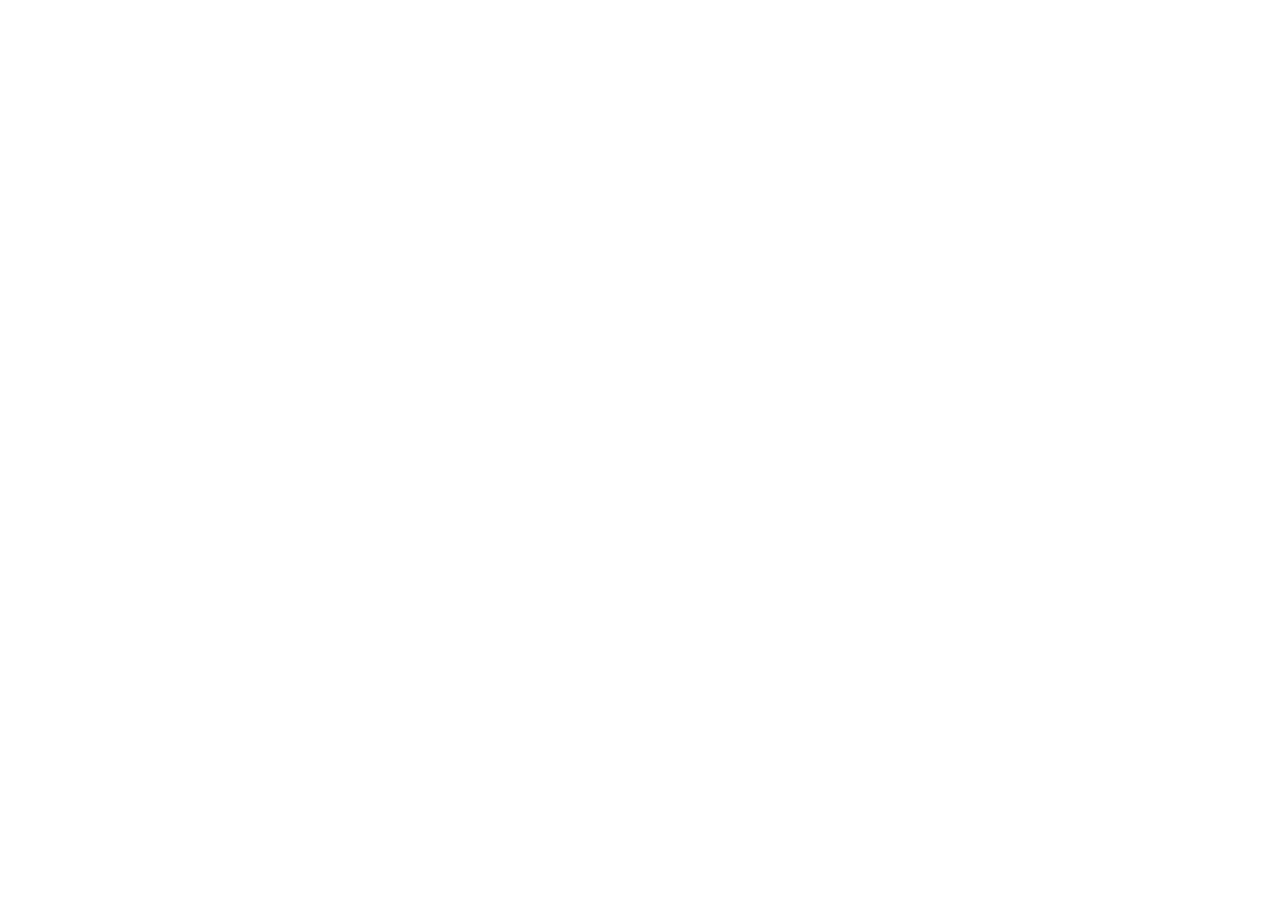
==== index.html @ 64912f84 "Revamp portfolio UI and content" ====
<!doctype html>
<html lang="en">
  <head>
    <meta charset="UTF-8" />
    <meta name="viewport" content="width=device-width, initial-scale=1.0" />

    <!-- Primary SEO -->
    <title>AI Engineer | Forward Deployed Engineer — Kiran Avinash Sode</title>
    <meta
      name="description"
      content="Kiran Avinash Sode is an AI Engineer and Forward Deployed Engineer building agentic AI — agents, MCP servers, RAG and AWS serverless platforms — from prototype to enterprise production."
    />
    <meta
      name="keywords"
      content="AI Engineer, Forward Deployed Engineer, AI Forward Deployed Engineer, Kiran Avinash Sode, Agentic AI, MCP, RAG, LLMOps, AWS Bedrock, Bedrock AgentCore, Kubernetes, Terraform, React, FastAPI"
    />
    <meta name="author" content="Kiran Avinash Sode" />
    <meta name="robots" content="index, follow, max-image-preview:large, max-snippet:-1, max-video-preview:-1" />
    <meta name="googlebot" content="index, follow" />
    <link rel="canonical" href="https://sodekiranavinash.github.io/" />

    <!-- Icons & theme -->
    <link rel="icon" type="image/svg+xml" href="%BASE_URL%favicon.svg" />
    <link rel="icon" type="image/png" sizes="64x64" href="%BASE_URL%favicon.png" />
    <link rel="apple-touch-icon" href="%BASE_URL%apple-touch-icon.png" />
    <meta name="theme-color" content="#0a0a0a" media="(prefers-color-scheme: dark)" />
    <meta name="theme-color" content="#ffffff" media="(prefers-color-scheme: light)" />
    <meta name="color-scheme" content="light dark" />

    <!-- Open Graph -->
    <meta property="og:type" content="website" />
    <meta property="og:locale" content="en_US" />
    <meta property="og:site_name" content="Kiran Avinash Sode" />
    <meta property="og:url" content="https://sodekiranavinash.github.io/" />
    <meta property="og:title" content="AI Engineer | Forward Deployed Engineer — Kiran Avinash Sode" />
    <meta
      property="og:description"
      content="AI Engineer and Forward Deployed Engineer shipping agentic AI — agents, MCP servers, RAG and AWS serverless platforms — from prototype to production."
    />
    <meta property="og:image" content="https://sodekiranavinash.github.io/photo_black.png" />
    <meta property="og:image:alt" content="Portrait of Kiran Avinash Sode, AI Engineer and Forward Deployed Engineer" />

    <!-- Twitter -->
    <meta name="twitter:card" content="summary_large_image" />
    <meta name="twitter:title" content="AI Engineer | Forward Deployed Engineer — Kiran Avinash Sode" />
    <meta
      name="twitter:description"
      content="AI Engineer and Forward Deployed Engineer shipping agentic AI — agents, MCP servers, RAG and AWS serverless platforms — from prototype to production."
    />
    <meta name="twitter:image" content="https://sodekiranavinash.github.io/photo_black.png" />

    <!-- Structured data for Google rich results -->
    <script type="application/ld+json">
      {
        "@context": "https://schema.org",
        "@graph": [
          {
            "@type": "WebSite",
            "@id": "https://sodekiranavinash.github.io/#website",
            "url": "https://sodekiranavinash.github.io/",
            "name": "Kiran Avinash Sode — AI Engineer | Forward Deployed Engineer",
            "description": "Portfolio of Kiran Avinash Sode, AI Engineer and Forward Deployed Engineer.",
            "inLanguage": "en",
            "publisher": { "@id": "https://sodekiranavinash.github.io/#person" }
          },
          {
            "@type": "Person",
            "@id": "https://sodekiranavinash.github.io/#person",
            "name": "Kiran Avinash Sode",
            "url": "https://sodekiranavinash.github.io/",
            "image": "https://sodekiranavinash.github.io/photo_black.png",
            "jobTitle": "AI Engineer | Forward Deployed Engineer",
            "description": "AI Engineer and Forward Deployed Engineer specializing in agentic AI — agents, MCP servers, RAG and AWS serverless platforms — taken from prototype to reliable production systems.",
            "email": "mailto:kiranavinash.sode@gmail.com",
            "sameAs": [
              "https://github.com/sodekiranavinash",
              "https://www.linkedin.com/in/sode-kiran-avinash",
              "https://www.get1agent.com/"
            ],
            "knowsAbout": [
              "Agentic AI",
              "Model Context Protocol (MCP)",
              "RAG",
              "LLMOps",
              "Forward Deployed Engineering",
              "AWS Serverless",
              "Kubernetes",
              "Terraform",
              "React",
              "FastAPI"
            ]
          },
          {
            "@type": "ProfilePage",
            "@id": "https://sodekiranavinash.github.io/#profilepage",
            "url": "https://sodekiranavinash.github.io/",
            "name": "AI Engineer | Forward Deployed Engineer — Kiran Avinash Sode",
            "isPartOf": { "@id": "https://sodekiranavinash.github.io/#website" },
            "about": { "@id": "https://sodekiranavinash.github.io/#person" },
            "mainEntity": { "@id": "https://sodekiranavinash.github.io/#person" }
          }
        ]
      }
    </script>

    <!-- Fonts -->
    <link rel="preconnect" href="https://fonts.googleapis.com" />
    <link rel="preconnect" href="https://fonts.gstatic.com" crossorigin />
    <link
      href="https://fonts.googleapis.com/css2?family=Inter:wght@300;400;500;600;700&family=JetBrains+Mono:wght@400;500&family=Outfit:wght@400;500;600;700&display=swap"
      rel="stylesheet"
    />

    <script>
      (function () {
        var locales = { en: 1, fr: 1, de: 1, nl: 1, da: 1, sv: 1, es: 1, it: 1, pt: 1, ro: 1 };
        var root = document.documentElement;
        try {
          var savedTheme = localStorage.getItem('theme');
          var theme =
            savedTheme === 'light' || savedTheme === 'dark'
              ? savedTheme
              : window.matchMedia && window.matchMedia('(prefers-color-scheme: dark)').matches
                ? 'dark'
                : 'light';
          root.classList.add(theme === 'dark' ? 'theme-dark' : 'theme-light');
          root.setAttribute('data-theme', theme);
          root.style.colorScheme = theme;

          var savedLocale = localStorage.getItem('locale');
          var locale = savedLocale && locales[savedLocale] ? savedLocale : null;
          if (!locale) {
            var langs =
              navigator.languages && navigator.languages.length
                ? navigator.languages
                : [navigator.language];
            for (var i = 0; i < langs.length; i++) {
              var code = String(langs[i] || '')
                .toLowerCase()
                .slice(0, 2);
              if (locales[code]) {
                locale = code;
                break;
              }
            }
          }
          root.lang = locale || 'en';
        } catch (e) {
          root.classList.add('theme-light');
          root.style.colorScheme = 'light';
          root.lang = 'en';
        }
      })();
    </script>
  </head>
  <body>
    <div id="root"></div>

    <!-- Crawlable fallback for bots that do not execute JavaScript -->
    <noscript>
      <main style="max-width: 42rem; margin: 2rem auto; padding: 0 1rem; font-family: system-ui, sans-serif; line-height: 1.6">
        <h1>Kiran Avinash Sode — AI Engineer | Forward Deployed Engineer</h1>
        <p>
          I am an AI Engineer and Forward Deployed Engineer. I partner with teams to take AI
          solutions from prototype to production — building agentic AI, MCP servers, RAG pipelines
          and the Kubernetes and AWS serverless platforms that keep them running.
        </p>
        <p>
          Explore my experience, projects, and recommendations on this portfolio. Enable JavaScript
          for the full interactive site, or contact me at
          <a href="mailto:kiranavinash.sode@gmail.com">kiranavinash.sode@gmail.com</a>.
        </p>
        <ul>
          <li><a href="https://github.com/sodekiranavinash">GitHub</a></li>
          <li><a href="https://www.linkedin.com/in/sode-kiran-avinash">LinkedIn</a></li>
          <li><a href="https://www.get1agent.com/">get1agent — try a live agent</a></li>
          <li><a href="https://sodekiranavinash.github.io/privacy">Privacy Policy</a></li>
        </ul>
      </main>
    </noscript>

    <script type="module" src="/src/main.tsx"></script>
  </body>
</html>
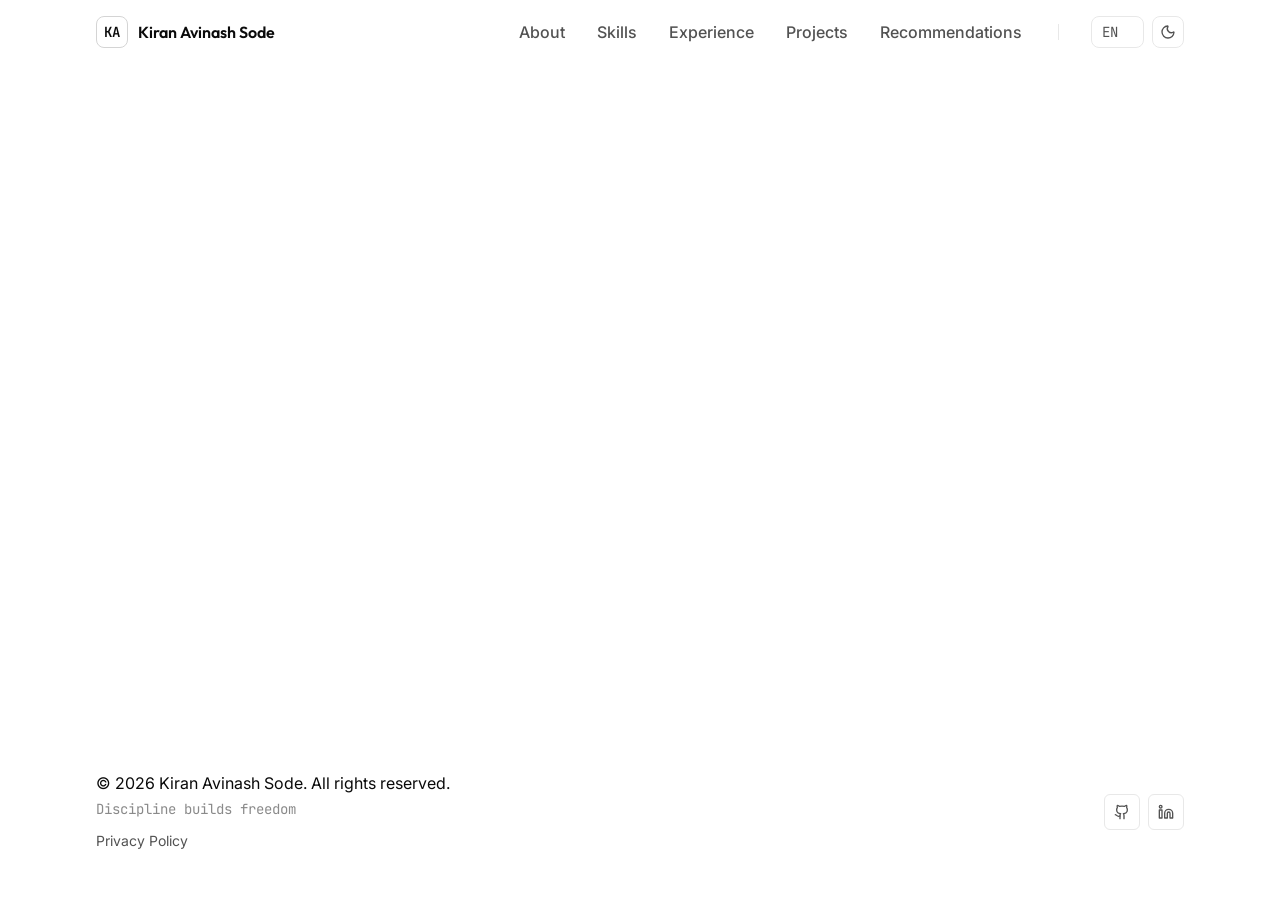
==== commit bc1914fc: "Updates" ====
--- a/index.html
+++ b/index.html
@@ -20,9 +20,9 @@
     <link rel="canonical" href="https://sodekiranavinash.github.io/" />
 
     <!-- Icons & theme -->
-    <link rel="icon" type="image/svg+xml" href="%BASE_URL%favicon.svg" />
-    <link rel="icon" type="image/png" sizes="64x64" href="%BASE_URL%favicon.png" />
-    <link rel="apple-touch-icon" href="%BASE_URL%apple-touch-icon.png" />
+    <link rel="icon" type="image/svg+xml" href="/favicon.svg" />
+    <link rel="icon" type="image/png" sizes="64x64" href="/favicon.png" />
+    <link rel="apple-touch-icon" href="/apple-touch-icon.png" />
     <meta name="theme-color" content="#0a0a0a" media="(prefers-color-scheme: dark)" />
     <meta name="theme-color" content="#ffffff" media="(prefers-color-scheme: light)" />
     <meta name="color-scheme" content="light dark" />
@@ -152,6 +152,8 @@
         }
       })();
     </script>
+    <script type="module" crossorigin src="/assets/index-DBZv00wp.js"></script>
+    <link rel="stylesheet" crossorigin href="/assets/index-BnGQzhjp.css">
   </head>
   <body>
     <div id="root"></div>
@@ -179,6 +181,5 @@
       </main>
     </noscript>
 
-    <script type="module" src="/src/main.tsx"></script>
   </body>
 </html>
--- a/assets/index-BnGQzhjp.css
+++ b/assets/index-BnGQzhjp.css
@@ -0,0 +1 @@
+/*! tailwindcss v4.3.1 | MIT License | https://tailwindcss.com */@layer properties{@supports (((-webkit-hyphens:none)) and (not (margin-trim:inline))) or ((-moz-orient:inline) and (not (color:rgb(from red r g b)))){*,:before,:after,::backdrop{--tw-rotate-x:initial;--tw-rotate-y:initial;--tw-rotate-z:initial;--tw-skew-x:initial;--tw-skew-y:initial;--tw-space-y-reverse:0;--tw-divide-y-reverse:0;--tw-border-style:solid;--tw-gradient-position:initial;--tw-gradient-from:#0000;--tw-gradient-via:#0000;--tw-gradient-to:#0000;--tw-gradient-stops:initial;--tw-gradient-via-stops:initial;--tw-gradient-from-position:0%;--tw-gradient-via-position:50%;--tw-gradient-to-position:100%;--tw-leading:initial;--tw-font-weight:initial;--tw-tracking:initial;--tw-shadow:0 0 #0000;--tw-shadow-color:initial;--tw-shadow-alpha:100%;--tw-inset-shadow:0 0 #0000;--tw-inset-shadow-color:initial;--tw-inset-shadow-alpha:100%;--tw-ring-color:initial;--tw-ring-shadow:0 0 #0000;--tw-inset-ring-color:initial;--tw-inset-ring-shadow:0 0 #0000;--tw-ring-inset:initial;--tw-ring-offset-width:0px;--tw-ring-offset-color:#fff;--tw-ring-offset-shadow:0 0 #0000;--tw-backdrop-blur:initial;--tw-backdrop-brightness:initial;--tw-backdrop-contrast:initial;--tw-backdrop-grayscale:initial;--tw-backdrop-hue-rotate:initial;--tw-backdrop-invert:initial;--tw-backdrop-opacity:initial;--tw-backdrop-saturate:initial;--tw-backdrop-sepia:initial;--tw-duration:initial;--tw-ease:initial;--tw-translate-x:0;--tw-translate-y:0;--tw-translate-z:0;--tw-scale-x:1;--tw-scale-y:1;--tw-scale-z:1;--tw-outline-style:solid;--tw-divide-x-reverse:0;--border-angle:0deg}}}@layer theme{:root,:host{--font-sans:"Inter", system-ui, -apple-system, sans-serif;--font-mono:"JetBrains Mono", ui-monospace, monospace;--color-cyan-100:oklch(95.6% .045 203.388);--color-cyan-300:oklch(86.5% .127 207.078);--color-cyan-500:oklch(71.5% .143 215.221);--color-cyan-600:oklch(60.9% .126 221.723);--color-cyan-700:oklch(52% .105 223.128);--color-cyan-950:oklch(30.2% .056 229.695);--color-indigo-100:oklch(93% .034 272.788);--color-indigo-300:oklch(78.5% .115 274.713);--color-indigo-400:oklch(67.3% .182 276.935);--color-indigo-600:oklch(51.1% .262 276.966);--color-indigo-700:oklch(45.7% .24 277.023);--color-indigo-950:oklch(25.7% .09 281.288);--color-violet-100:oklch(94.3% .029 294.588);--color-violet-300:oklch(81.1% .111 293.571);--color-violet-600:oklch(54.1% .281 293.009);--color-violet-700:oklch(49.1% .27 292.581);--color-violet-950:oklch(28.3% .141 291.089);--color-slate-50:oklch(98.4% .003 247.858);--color-slate-100:oklch(96.8% .007 247.896);--color-slate-200:oklch(92.9% .013 255.508);--color-slate-300:oklch(86.9% .022 252.894);--color-slate-400:oklch(70.4% .04 256.788);--color-slate-500:oklch(55.4% .046 257.417);--color-slate-600:oklch(44.6% .043 257.281);--color-slate-800:oklch(27.9% .041 260.031);--color-slate-900:oklch(20.8% .042 265.755);--color-slate-950:oklch(12.9% .042 264.695);--color-black:#000;--color-white:#fff;--spacing:.25rem;--container-xl:36rem;--container-2xl:42rem;--container-3xl:48rem;--container-6xl:72rem;--text-xs:.875rem;--text-xs--line-height:1.25rem;--text-sm:1rem;--text-sm--line-height:1.5rem;--text-base:1.125rem;--text-base--line-height:1.75rem;--text-lg:1.25rem;--text-lg--line-height:1.75rem;--text-xl:1.5rem;--text-xl--line-height:2rem;--text-2xl:1.875rem;--text-2xl--line-height:2.25rem;--text-3xl:2.25rem;--text-3xl--line-height:2.5rem;--text-4xl:3rem;--text-4xl--line-height:1;--text-5xl:3.75rem;--text-5xl--line-height:1;--font-weight-medium:500;--font-weight-semibold:600;--font-weight-bold:700;--font-weight-extrabold:800;--tracking-tight:-.025em;--tracking-wide:.025em;--leading-relaxed:1.625;--radius-md:.375rem;--radius-lg:.5rem;--radius-xl:.75rem;--radius-2xl:1rem;--radius-3xl:1.5rem;--ease-in-out:cubic-bezier(.4, 0, .2, 1);--blur-md:12px;--blur-xl:24px;--default-transition-duration:.15s;--default-transition-timing-function:cubic-bezier(.4, 0, .2, 1);--default-font-family:var(--font-sans);--default-mono-font-family:var(--font-mono);--font-display:"Outfit", system-ui, -apple-system, sans-serif}}@layer base{*,:after,:before,::backdrop{box-sizing:border-box;border:0 solid;margin:0;padding:0}::file-selector-button{box-sizing:border-box;border:0 solid;margin:0;padding:0}html,:host{-webkit-text-size-adjust:100%;-moz-tab-size:4;tab-size:4;line-height:1.5;font-family:var(--default-font-family,ui-sans-serif, system-ui, sans-serif, "Apple Color Emoji", "Segoe UI Emoji", "Segoe UI Symbol", "Noto Color Emoji");font-feature-settings:var(--default-font-feature-settings,normal);font-variation-settings:var(--default-font-variation-settings,normal);-webkit-tap-highlight-color:transparent}hr{height:0;color:inherit;border-top-width:1px}abbr:where([title]){-webkit-text-decoration:underline dotted;text-decoration:underline dotted}h1,h2,h3,h4,h5,h6{font-size:inherit;font-weight:inherit}a{color:inherit;-webkit-text-decoration:inherit;text-decoration:inherit}b,strong{font-weight:bolder}code,kbd,samp,pre{font-family:var(--default-mono-font-family,ui-monospace, SFMono-Regular, Menlo, Monaco, Consolas, "Liberation Mono", "Courier New", monospace);font-feature-settings:var(--default-mono-font-feature-settings,normal);font-variation-settings:var(--default-mono-font-variation-settings,normal);font-size:1em}small{font-size:80%}sub,sup{vertical-align:baseline;font-size:75%;line-height:0;position:relative}sub{bottom:-.25em}sup{top:-.5em}table{text-indent:0;border-color:inherit;border-collapse:collapse}:-moz-focusring{outline:auto}progress{vertical-align:baseline}summary{display:list-item}ol,ul,menu{list-style:none}img,svg,video,canvas,audio,iframe,embed,object{vertical-align:middle;display:block}img,video{max-width:100%;height:auto}button,input,select,optgroup,textarea{font:inherit;font-feature-settings:inherit;font-variation-settings:inherit;letter-spacing:inherit;color:inherit;opacity:1;background-color:#0000;border-radius:0}::file-selector-button{font:inherit;font-feature-settings:inherit;font-variation-settings:inherit;letter-spacing:inherit;color:inherit;opacity:1;background-color:#0000;border-radius:0}:where(select:is([multiple],[size])) optgroup{font-weight:bolder}:where(select:is([multiple],[size])) optgroup option{padding-inline-start:20px}::file-selector-button{margin-inline-end:4px}::placeholder{opacity:1}@supports (not ((-webkit-appearance:-apple-pay-button))) or (contain-intrinsic-size:1px){::placeholder{color:currentColor}@supports (color:color-mix(in lab,red,red)){::placeholder{color:color-mix(in oklab,currentcolor 50%,transparent)}}}textarea{resize:vertical}::-webkit-search-decoration{-webkit-appearance:none}::-webkit-date-and-time-value{min-height:1lh;text-align:inherit}::-webkit-datetime-edit{display:inline-flex}::-webkit-datetime-edit-fields-wrapper{padding:0}::-webkit-datetime-edit{padding-block:0}::-webkit-datetime-edit-year-field{padding-block:0}::-webkit-datetime-edit-month-field{padding-block:0}::-webkit-datetime-edit-day-field{padding-block:0}::-webkit-datetime-edit-hour-field{padding-block:0}::-webkit-datetime-edit-minute-field{padding-block:0}::-webkit-datetime-edit-second-field{padding-block:0}::-webkit-datetime-edit-millisecond-field{padding-block:0}::-webkit-datetime-edit-meridiem-field{padding-block:0}::-webkit-calendar-picker-indicator{line-height:1}:-moz-ui-invalid{box-shadow:none}button,input:where([type=button],[type=reset],[type=submit]){-webkit-appearance:button;-moz-appearance:button;appearance:button}::file-selector-button{-webkit-appearance:button;-moz-appearance:button;appearance:button}::-webkit-inner-spin-button{height:auto}::-webkit-outer-spin-button{height:auto}[hidden]:where(:not([hidden=until-found])){display:none!important}html{scroll-behavior:smooth;font-size:16px}body{-webkit-font-smoothing:antialiased;-moz-osx-font-smoothing:grayscale;min-height:100vh;transition-property:color,background-color,border-color,outline-color,text-decoration-color,fill,stroke,--tw-gradient-from,--tw-gradient-via,--tw-gradient-to;transition-timing-function:var(--tw-ease,var(--default-transition-timing-function));transition-duration:var(--tw-duration,var(--default-transition-duration));--tw-duration:.3s;background-color:var(--bg-base);background-image:var(--app-glow);color:var(--fg-primary);font-family:var(--font-sans);background-repeat:no-repeat;background-attachment:fixed;transition-duration:.3s;overflow-x:hidden}*{box-sizing:border-box}::selection{background-color:var(--selection-bg);color:var(--fg-primary)}section[id],div[id]{scroll-margin-top:5rem}h1,h2,h3,h4{text-wrap:balance}}@layer components{.container-page{width:100%;max-width:var(--container-6xl);padding-inline:calc(var(--spacing) * 5);margin-inline:auto}@media(min-width:40rem){.container-page{padding-inline:calc(var(--spacing) * 8)}}.bg-base{background-color:var(--bg-base)}.bg-elevated{background-color:var(--bg-elevated)}.bg-muted{background-color:var(--bg-muted)}.section-base{background-color:#0000}.section-muted{background-color:var(--tint)}.text-fg{color:var(--fg-primary)}.text-muted{color:var(--fg-secondary)}.text-subtle{color:var(--fg-tertiary)}.text-accent{color:var(--accent)}.border-default{border-color:var(--border)}.border-strong{border-color:var(--border-strong)}.section-divider{border-top:1px solid var(--border)}.eyebrow{align-items:center;gap:calc(var(--spacing) * 2);font-family:var(--font-mono);font-size:var(--text-xs);line-height:var(--tw-leading,var(--text-xs--line-height));--tw-tracking:.2em;letter-spacing:.2em;text-transform:uppercase;color:var(--fg-tertiary);display:inline-flex}.eyebrow-dot{height:var(--spacing);width:var(--spacing);background-color:var(--accent);border-radius:3.40282e38px;flex-shrink:0;display:inline-block}.card-surface{border-radius:var(--radius-xl);transition-property:color,background-color,border-color,outline-color,text-decoration-color,fill,stroke,--tw-gradient-from,--tw-gradient-via,--tw-gradient-to;transition-timing-function:var(--tw-ease,var(--default-transition-timing-function));transition-duration:var(--tw-duration,var(--default-transition-duration));--tw-duration:.2s;background-color:var(--bg-elevated);border:1px solid var(--border);transition-duration:.2s}.card-surface:hover{border-color:var(--border-strong)}.mono-label{font-family:var(--font-mono);font-size:var(--text-xs);line-height:var(--tw-leading,var(--text-xs--line-height));--tw-tracking:var(--tracking-wide);letter-spacing:var(--tracking-wide);color:var(--fg-tertiary)}.link-underline{transition-property:color,background-color,border-color,outline-color,text-decoration-color,fill,stroke,--tw-gradient-from,--tw-gradient-via,--tw-gradient-to;transition-timing-function:var(--tw-ease,var(--default-transition-timing-function));transition-duration:var(--tw-duration,var(--default-transition-duration));--tw-duration:.2s;color:var(--fg-primary);transition-duration:.2s;display:inline-block;position:relative}.link-underline:after{content:"";bottom:calc(var(--spacing) * -.5);width:0;height:1px;transition-property:all;transition-timing-function:var(--tw-ease,var(--default-transition-timing-function));transition-duration:var(--tw-duration,var(--default-transition-duration));--tw-duration:.3s;background-color:var(--fg-primary);transition-duration:.3s;position:absolute;left:0}.link-underline:hover:after,.group:hover .link-underline-on-group-hover:after{width:100%}.input-field{border-radius:var(--radius-lg);width:100%;padding-inline:calc(var(--spacing) * 4);padding-block:calc(var(--spacing) * 3);font-size:var(--text-sm);line-height:var(--tw-leading,var(--text-sm--line-height));transition-property:color,background-color,border-color,outline-color,text-decoration-color,fill,stroke,--tw-gradient-from,--tw-gradient-via,--tw-gradient-to;transition-timing-function:var(--tw-ease,var(--default-transition-timing-function));transition-duration:var(--tw-duration,var(--default-transition-duration));--tw-duration:.2s;--tw-outline-style:none;background-color:var(--bg-base);border:1px solid var(--border);color:var(--fg-primary);outline-style:none;transition-duration:.2s}.input-field::placeholder{color:var(--fg-tertiary)}.input-field:focus{border-color:var(--border-focus)}.btn-primary{justify-content:center;align-items:center;gap:calc(var(--spacing) * 2);border-radius:var(--radius-lg);padding-inline:calc(var(--spacing) * 5);padding-block:calc(var(--spacing) * 2.5);font-size:var(--text-sm);line-height:var(--tw-leading,var(--text-sm--line-height));--tw-font-weight:var(--font-weight-medium);font-weight:var(--font-weight-medium);transition-property:all;transition-timing-function:var(--tw-ease,var(--default-transition-timing-function));transition-duration:var(--tw-duration,var(--default-transition-duration));--tw-duration:.2s;transition-duration:.2s;display:inline-flex}.btn-primary:disabled{cursor:not-allowed;opacity:.5}.btn-primary{background-color:var(--accent-bg);color:var(--accent-fg);border:1px solid var(--accent-bg)}.btn-primary:hover:not(:disabled){opacity:.9}.btn-secondary{justify-content:center;align-items:center;gap:calc(var(--spacing) * 2);border-radius:var(--radius-lg);padding-inline:calc(var(--spacing) * 5);padding-block:calc(var(--spacing) * 2.5);font-size:var(--text-sm);line-height:var(--tw-leading,var(--text-sm--line-height));--tw-font-weight:var(--font-weight-medium);font-weight:var(--font-weight-medium);transition-property:all;transition-timing-function:var(--tw-ease,var(--default-transition-timing-function));transition-duration:var(--tw-duration,var(--default-transition-duration));--tw-duration:.2s;transition-duration:.2s;display:inline-flex}.btn-secondary:disabled{cursor:not-allowed;opacity:.5}.btn-secondary{color:var(--fg-primary);border:1px solid var(--border-strong);background-color:#0000}.btn-secondary:hover:not(:disabled){background-color:var(--bg-muted);border-color:var(--border-focus)}.btn-sm{padding-inline:calc(var(--spacing) * 3.5);padding-block:calc(var(--spacing) * 1.5);font-size:var(--text-xs);line-height:var(--tw-leading,var(--text-xs--line-height))}.btn-lg{padding-inline:calc(var(--spacing) * 5);padding-block:calc(var(--spacing) * 3);font-size:var(--text-sm);line-height:var(--tw-leading,var(--text-sm--line-height))}.tag{border-radius:var(--radius-md);padding-inline:calc(var(--spacing) * 2.5);padding-block:var(--spacing);font-family:var(--font-mono);font-size:var(--text-xs);line-height:var(--tw-leading,var(--text-xs--line-height));border:1px solid var(--border);color:var(--fg-secondary);background-color:#0000;align-items:center;display:inline-flex}.nav-shell{background-color:var(--nav-bg);border-bottom:1px solid var(--border);-webkit-backdrop-filter:blur(14px);backdrop-filter:blur(14px)}.nav-link{padding-inline:var(--spacing);padding-block:calc(var(--spacing) * 2);font-size:var(--text-sm);line-height:var(--tw-leading,var(--text-sm--line-height));--tw-font-weight:var(--font-weight-medium);font-weight:var(--font-weight-medium);transition-property:color,background-color,border-color,outline-color,text-decoration-color,fill,stroke,--tw-gradient-from,--tw-gradient-via,--tw-gradient-to;transition-timing-function:var(--tw-ease,var(--default-transition-timing-function));transition-duration:var(--tw-duration,var(--default-transition-duration));--tw-duration:.2s;color:var(--fg-secondary);align-items:center;transition-duration:.2s;display:inline-flex;position:relative}.nav-link:hover{color:var(--fg-primary)}.nav-link:after{content:"";transform-origin:0;--tw-scale-x:0%;height:1px;scale:var(--tw-scale-x) var(--tw-scale-y);transition-property:transform,translate,scale,rotate;transition-timing-function:var(--tw-ease,var(--default-transition-timing-function));transition-duration:var(--tw-duration,var(--default-transition-duration));--tw-duration:.3s;background-color:var(--accent);inset-inline:0;transition-duration:.3s;position:absolute;bottom:0}.nav-link:hover:after{--tw-scale-x:100%;scale:var(--tw-scale-x) var(--tw-scale-y)}.carousel-arrow{animation:2.5s ease-in-out infinite carousel-arrow-pulse}.carousel-arrow:hover{box-shadow:0 0 14px 2px var(--accent);animation:none}@supports (color:color-mix(in lab,red,red)){.carousel-arrow:hover{box-shadow:0 0 14px 2px color-mix(in srgb,var(--accent) 20%,transparent)}}.border-beam{border-radius:var(--radius-lg);position:relative}.border-beam:after{content:"";z-index:1;border-radius:inherit;background:conic-gradient(from var(--border-angle),transparent 0deg,transparent 256deg,var(--accent) 296deg,var(--accent) 316deg,var(--accent) 336deg,transparent 360deg);padding:1px;position:absolute;top:-1px;right:-1px;bottom:-1px;left:-1px}@supports (color:color-mix(in lab,red,red)){.border-beam:after{background:conic-gradient(from var(--border-angle),transparent 0deg,transparent 256deg,color-mix(in srgb,var(--accent) 45%,transparent) 296deg,var(--accent) 316deg,color-mix(in srgb,var(--accent) 45%,transparent) 336deg,transparent 360deg)}}.border-beam:after{opacity:0;pointer-events:none;transition:opacity .3s;-webkit-mask-image:linear-gradient(#fff 0 0),linear-gradient(#fff 0 0);-webkit-mask-position:0 0,0 0;-webkit-mask-size:auto,auto;-webkit-mask-repeat:repeat,repeat;-webkit-mask-clip:content-box,border-box;-webkit-mask-origin:content-box,border-box;-webkit-mask-composite:xor;mask-composite:exclude;-webkit-mask-source-type:auto,auto;mask-mode:match-source,match-source}.border-beam-hover:hover:after,.group:hover .border-beam-group-hover:after,.border-beam-active:after{opacity:1;animation:3.5s linear infinite border-beam-spin}}@layer utilities{.visible{visibility:visible}.sr-only{clip-path:inset(50%);white-space:nowrap;border-width:0;width:1px;height:1px;margin:-1px;padding:0;position:absolute;overflow:hidden}.absolute{position:absolute}.fixed{position:fixed}.relative{position:relative}.inset-0{top:0;right:0;bottom:0;left:0}.inset-x-0{inset-inline:0}.top-0{top:0}.top-4{top:calc(var(--spacing) * 4)}.right-4{right:calc(var(--spacing) * 4)}.z-10{z-index:10}.z-50{z-index:50}.order-1{order:1}.order-2{order:2}.mx-auto{margin-inline:auto}.mt-0\.5{margin-top:calc(var(--spacing) * .5)}.mt-1{margin-top:var(--spacing)}.mt-2{margin-top:calc(var(--spacing) * 2)}.mt-2\.5{margin-top:calc(var(--spacing) * 2.5)}.mt-3{margin-top:calc(var(--spacing) * 3)}.mt-4{margin-top:calc(var(--spacing) * 4)}.mt-5{margin-top:calc(var(--spacing) * 5)}.mt-8{margin-top:calc(var(--spacing) * 8)}.mt-10{margin-top:calc(var(--spacing) * 10)}.mr-2{margin-right:calc(var(--spacing) * 2)}.mb-2{margin-bottom:calc(var(--spacing) * 2)}.mb-4{margin-bottom:calc(var(--spacing) * 4)}.mb-5{margin-bottom:calc(var(--spacing) * 5)}.mb-8{margin-bottom:calc(var(--spacing) * 8)}.mb-16{margin-bottom:calc(var(--spacing) * 16)}.ml-1{margin-left:var(--spacing)}.flex{display:flex}.grid{display:grid}.hidden{display:none}.inline{display:inline}.inline-block{display:inline-block}.inline-flex{display:inline-flex}.h-1{height:var(--spacing)}.h-1\.5{height:calc(var(--spacing) * 1.5)}.h-3\.5{height:calc(var(--spacing) * 3.5)}.h-4{height:calc(var(--spacing) * 4)}.h-5{height:calc(var(--spacing) * 5)}.h-8{height:calc(var(--spacing) * 8)}.h-9{height:calc(var(--spacing) * 9)}.h-16{height:calc(var(--spacing) * 16)}.h-72{height:calc(var(--spacing) * 72)}.h-full{height:100%}.max-h-\[min\(90dvh\,calc\(100dvh-2rem\)\)\]{max-height:min(90dvh,100dvh - 2rem)}.min-h-0{min-height:0}.min-h-screen{min-height:100vh}.w-1{width:var(--spacing)}.w-1\.5{width:calc(var(--spacing) * 1.5)}.w-3\.5{width:calc(var(--spacing) * 3.5)}.w-4{width:calc(var(--spacing) * 4)}.w-5{width:calc(var(--spacing) * 5)}.w-8{width:calc(var(--spacing) * 8)}.w-9{width:calc(var(--spacing) * 9)}.w-56{width:calc(var(--spacing) * 56)}.w-fit{width:fit-content}.w-full{width:100%}.w-px{width:1px}.max-w-2xl{max-width:var(--container-2xl)}.max-w-3xl{max-width:var(--container-3xl)}.max-w-xl{max-width:var(--container-xl)}.min-w-0{min-width:0}.flex-1{flex:1}.shrink-0{flex-shrink:0}.grow{flex-grow:1}.transform{transform:var(--tw-rotate-x,) var(--tw-rotate-y,) var(--tw-rotate-z,) var(--tw-skew-x,) var(--tw-skew-y,)}.cursor-not-allowed{cursor:not-allowed}.cursor-pointer{cursor:pointer}.resize{resize:both}.list-disc{list-style-type:disc}.appearance-none{-webkit-appearance:none;-moz-appearance:none;appearance:none}.grid-cols-1{grid-template-columns:repeat(1,minmax(0,1fr))}.flex-col{flex-direction:column}.flex-wrap{flex-wrap:wrap}.items-baseline{align-items:baseline}.items-center{align-items:center}.items-start{align-items:flex-start}.items-stretch{align-items:stretch}.justify-between{justify-content:space-between}.justify-center{justify-content:center}.gap-1{gap:var(--spacing)}.gap-1\.5{gap:calc(var(--spacing) * 1.5)}.gap-2{gap:calc(var(--spacing) * 2)}.gap-2\.5{gap:calc(var(--spacing) * 2.5)}.gap-3{gap:calc(var(--spacing) * 3)}.gap-4{gap:calc(var(--spacing) * 4)}.gap-6{gap:calc(var(--spacing) * 6)}.gap-8{gap:calc(var(--spacing) * 8)}.gap-10{gap:calc(var(--spacing) * 10)}:where(.space-y-2>:not(:last-child)){--tw-space-y-reverse:0;margin-block-start:calc(calc(var(--spacing) * 2) * var(--tw-space-y-reverse));margin-block-end:calc(calc(var(--spacing) * 2) * calc(1 - var(--tw-space-y-reverse)))}:where(.space-y-3>:not(:last-child)){--tw-space-y-reverse:0;margin-block-start:calc(calc(var(--spacing) * 3) * var(--tw-space-y-reverse));margin-block-end:calc(calc(var(--spacing) * 3) * calc(1 - var(--tw-space-y-reverse)))}:where(.space-y-4>:not(:last-child)){--tw-space-y-reverse:0;margin-block-start:calc(calc(var(--spacing) * 4) * var(--tw-space-y-reverse));margin-block-end:calc(calc(var(--spacing) * 4) * calc(1 - var(--tw-space-y-reverse)))}:where(.space-y-6>:not(:last-child)){--tw-space-y-reverse:0;margin-block-start:calc(calc(var(--spacing) * 6) * var(--tw-space-y-reverse));margin-block-end:calc(calc(var(--spacing) * 6) * calc(1 - var(--tw-space-y-reverse)))}:where(.space-y-8>:not(:last-child)){--tw-space-y-reverse:0;margin-block-start:calc(calc(var(--spacing) * 8) * var(--tw-space-y-reverse));margin-block-end:calc(calc(var(--spacing) * 8) * calc(1 - var(--tw-space-y-reverse)))}:where(.space-y-10>:not(:last-child)){--tw-space-y-reverse:0;margin-block-start:calc(calc(var(--spacing) * 10) * var(--tw-space-y-reverse));margin-block-end:calc(calc(var(--spacing) * 10) * calc(1 - var(--tw-space-y-reverse)))}:where(.space-y-12>:not(:last-child)){--tw-space-y-reverse:0;margin-block-start:calc(calc(var(--spacing) * 12) * var(--tw-space-y-reverse));margin-block-end:calc(calc(var(--spacing) * 12) * calc(1 - var(--tw-space-y-reverse)))}:where(.space-y-14>:not(:last-child)){--tw-space-y-reverse:0;margin-block-start:calc(calc(var(--spacing) * 14) * var(--tw-space-y-reverse));margin-block-end:calc(calc(var(--spacing) * 14) * calc(1 - var(--tw-space-y-reverse)))}.gap-x-3{column-gap:calc(var(--spacing) * 3)}.gap-x-4{column-gap:calc(var(--spacing) * 4)}.gap-y-1{row-gap:var(--spacing)}:where(.divide-y>:not(:last-child)){--tw-divide-y-reverse:0;border-bottom-style:var(--tw-border-style);border-top-style:var(--tw-border-style);border-top-width:calc(1px * var(--tw-divide-y-reverse));border-bottom-width:calc(1px * calc(1 - var(--tw-divide-y-reverse)))}:where(.divide-\[var\(--border\)\]>:not(:last-child)){border-color:var(--border)}.self-center{align-self:center}.justify-self-start{justify-self:flex-start}.overflow-hidden{overflow:hidden}.overflow-y-auto{overflow-y:auto}.rounded-2xl{border-radius:var(--radius-2xl)}.rounded-3xl{border-radius:var(--radius-3xl)}.rounded-\[1\.5rem\]{border-radius:1.5rem}.rounded-full{border-radius:3.40282e38px}.rounded-lg{border-radius:var(--radius-lg)}.rounded-md{border-radius:var(--radius-md)}.border{border-style:var(--tw-border-style);border-width:1px}.border-y{border-block-style:var(--tw-border-style);border-block-width:1px}.border-t{border-top-style:var(--tw-border-style);border-top-width:1px}.border-b{border-bottom-style:var(--tw-border-style);border-bottom-width:1px}.border-l{border-left-style:var(--tw-border-style);border-left-width:1px}.border-\[var\(--border\)\]{border-color:var(--border)}.border-slate-200\/60{border-color:#e2e8f099}@supports (color:color-mix(in lab,red,red)){.border-slate-200\/60{border-color:color-mix(in oklab,var(--color-slate-200) 60%,transparent)}}.border-slate-200\/70{border-color:#e2e8f0b3}@supports (color:color-mix(in lab,red,red)){.border-slate-200\/70{border-color:color-mix(in oklab,var(--color-slate-200) 70%,transparent)}}.border-transparent{border-color:#0000}.bg-\[var\(--accent\)\]{background-color:var(--accent)}.bg-\[var\(--accent-2\)\]{background-color:var(--accent-2)}.bg-\[var\(--accent-soft\)\]{background-color:var(--accent-soft)}.bg-\[var\(--bg-elevated\)\]{background-color:var(--bg-elevated)}.bg-\[var\(--border\)\]{background-color:var(--border)}.bg-black\/70{background-color:#000000b3}@supports (color:color-mix(in lab,red,red)){.bg-black\/70{background-color:color-mix(in oklab,var(--color-black) 70%,transparent)}}.bg-cyan-100{background-color:var(--color-cyan-100)}.bg-indigo-100{background-color:var(--color-indigo-100)}.bg-slate-50{background-color:var(--color-slate-50)}.bg-slate-100{background-color:var(--color-slate-100)}.bg-slate-900{background-color:var(--color-slate-900)}.bg-transparent{background-color:#0000}.bg-violet-100{background-color:var(--color-violet-100)}.bg-white\/85{background-color:#ffffffd9}@supports (color:color-mix(in lab,red,red)){.bg-white\/85{background-color:color-mix(in oklab,var(--color-white) 85%,transparent)}}.bg-gradient-to-r{--tw-gradient-position:to right in oklab;background-image:linear-gradient(var(--tw-gradient-stops))}.from-violet-600{--tw-gradient-from:var(--color-violet-600);--tw-gradient-stops:var(--tw-gradient-via-stops,var(--tw-gradient-position), var(--tw-gradient-from) var(--tw-gradient-from-position), var(--tw-gradient-to) var(--tw-gradient-to-position))}.via-indigo-600{--tw-gradient-via:var(--color-indigo-600);--tw-gradient-via-stops:var(--tw-gradient-position), var(--tw-gradient-from) var(--tw-gradient-from-position), var(--tw-gradient-via) var(--tw-gradient-via-position), var(--tw-gradient-to) var(--tw-gradient-to-position);--tw-gradient-stops:var(--tw-gradient-via-stops)}.to-cyan-500{--tw-gradient-to:var(--color-cyan-500);--tw-gradient-stops:var(--tw-gradient-via-stops,var(--tw-gradient-position), var(--tw-gradient-from) var(--tw-gradient-from-position), var(--tw-gradient-to) var(--tw-gradient-to-position))}.object-cover{object-fit:cover}.object-top{object-position:top}.p-3{padding:calc(var(--spacing) * 3)}.p-4{padding:calc(var(--spacing) * 4)}.p-5{padding:calc(var(--spacing) * 5)}.p-6{padding:calc(var(--spacing) * 6)}.p-8{padding:calc(var(--spacing) * 8)}.p-10{padding:calc(var(--spacing) * 10)}.px-2\.5{padding-inline:calc(var(--spacing) * 2.5)}.px-3{padding-inline:calc(var(--spacing) * 3)}.px-4{padding-inline:calc(var(--spacing) * 4)}.px-6{padding-inline:calc(var(--spacing) * 6)}.py-1{padding-block:var(--spacing)}.py-2{padding-block:calc(var(--spacing) * 2)}.py-4{padding-block:calc(var(--spacing) * 4)}.py-5{padding-block:calc(var(--spacing) * 5)}.py-6{padding-block:calc(var(--spacing) * 6)}.py-12{padding-block:calc(var(--spacing) * 12)}.py-16{padding-block:calc(var(--spacing) * 16)}.pt-1{padding-top:var(--spacing)}.pt-2{padding-top:calc(var(--spacing) * 2)}.pt-8{padding-top:calc(var(--spacing) * 8)}.pt-24{padding-top:calc(var(--spacing) * 24)}.pr-6{padding-right:calc(var(--spacing) * 6)}.pb-8{padding-bottom:calc(var(--spacing) * 8)}.pb-12{padding-bottom:calc(var(--spacing) * 12)}.pl-4{padding-left:calc(var(--spacing) * 4)}.pl-5{padding-left:calc(var(--spacing) * 5)}.text-center{text-align:center}.font-display{font-family:var(--font-display)}.font-mono{font-family:var(--font-mono)}.text-2xl{font-size:var(--text-2xl);line-height:var(--tw-leading,var(--text-2xl--line-height))}.text-3xl{font-size:var(--text-3xl);line-height:var(--tw-leading,var(--text-3xl--line-height))}.text-4xl{font-size:var(--text-4xl);line-height:var(--tw-leading,var(--text-4xl--line-height))}.text-base{font-size:var(--text-base);line-height:var(--tw-leading,var(--text-base--line-height))}.text-lg{font-size:var(--text-lg);line-height:var(--tw-leading,var(--text-lg--line-height))}.text-sm{font-size:var(--text-sm);line-height:var(--tw-leading,var(--text-sm--line-height))}.text-xl{font-size:var(--text-xl);line-height:var(--tw-leading,var(--text-xl--line-height))}.text-xs{font-size:var(--text-xs);line-height:var(--tw-leading,var(--text-xs--line-height))}.text-\[11px\]{font-size:11px}.text-\[12px\]{font-size:12px}.leading-relaxed{--tw-leading:var(--leading-relaxed);line-height:var(--leading-relaxed)}.font-bold{--tw-font-weight:var(--font-weight-bold);font-weight:var(--font-weight-bold)}.font-extrabold{--tw-font-weight:var(--font-weight-extrabold);font-weight:var(--font-weight-extrabold)}.font-medium{--tw-font-weight:var(--font-weight-medium);font-weight:var(--font-weight-medium)}.font-semibold{--tw-font-weight:var(--font-weight-semibold);font-weight:var(--font-weight-semibold)}.tracking-\[0\.12em\]{--tw-tracking:.12em;letter-spacing:.12em}.tracking-\[0\.18em\]{--tw-tracking:.18em;letter-spacing:.18em}.tracking-\[0\.24em\]{--tw-tracking:.24em;letter-spacing:.24em}.tracking-\[0\.28em\]{--tw-tracking:.28em;letter-spacing:.28em}.tracking-tight{--tw-tracking:var(--tracking-tight);letter-spacing:var(--tracking-tight)}.tracking-wide{--tw-tracking:var(--tracking-wide);letter-spacing:var(--tracking-wide)}.text-\[var\(--accent\)\]{color:var(--accent)}.text-cyan-700{color:var(--color-cyan-700)}.text-indigo-600{color:var(--color-indigo-600)}.text-indigo-700{color:var(--color-indigo-700)}.text-slate-400{color:var(--color-slate-400)}.text-slate-500{color:var(--color-slate-500)}.text-slate-600{color:var(--color-slate-600)}.text-slate-900{color:var(--color-slate-900)}.text-violet-600{color:var(--color-violet-600)}.text-white{color:var(--color-white)}.uppercase{text-transform:uppercase}.underline{text-decoration-line:underline}.decoration-\[var\(--border-strong\)\]{-webkit-text-decoration-color:var(--border-strong);text-decoration-color:var(--border-strong)}.underline-offset-4{text-underline-offset:4px}.opacity-30{opacity:.3}.shadow-2xl{--tw-shadow:0 25px 50px -12px var(--tw-shadow-color,#00000040);box-shadow:var(--tw-inset-shadow),var(--tw-inset-ring-shadow),var(--tw-ring-offset-shadow),var(--tw-ring-shadow),var(--tw-shadow)}.shadow-sm{--tw-shadow:0 1px 3px 0 var(--tw-shadow-color,#0000001a), 0 1px 2px -1px var(--tw-shadow-color,#0000001a);box-shadow:var(--tw-inset-shadow),var(--tw-inset-ring-shadow),var(--tw-ring-offset-shadow),var(--tw-ring-shadow),var(--tw-shadow)}.shadow-xl{--tw-shadow:0 20px 25px -5px var(--tw-shadow-color,#0000001a), 0 8px 10px -6px var(--tw-shadow-color,#0000001a);box-shadow:var(--tw-inset-shadow),var(--tw-inset-ring-shadow),var(--tw-ring-offset-shadow),var(--tw-ring-shadow),var(--tw-shadow)}.shadow-slate-900\/5{--tw-shadow-color:#0f172b0d}@supports (color:color-mix(in lab,red,red)){.shadow-slate-900\/5{--tw-shadow-color:color-mix(in oklab, color-mix(in oklab, var(--color-slate-900) 5%, transparent) var(--tw-shadow-alpha), transparent)}}.backdrop-blur-md{--tw-backdrop-blur:blur(var(--blur-md));-webkit-backdrop-filter:var(--tw-backdrop-blur,) var(--tw-backdrop-brightness,) var(--tw-backdrop-contrast,) var(--tw-backdrop-grayscale,) var(--tw-backdrop-hue-rotate,) var(--tw-backdrop-invert,) var(--tw-backdrop-opacity,) var(--tw-backdrop-saturate,) var(--tw-backdrop-sepia,);backdrop-filter:var(--tw-backdrop-blur,) var(--tw-backdrop-brightness,) var(--tw-backdrop-contrast,) var(--tw-backdrop-grayscale,) var(--tw-backdrop-hue-rotate,) var(--tw-backdrop-invert,) var(--tw-backdrop-opacity,) var(--tw-backdrop-saturate,) var(--tw-backdrop-sepia,)}.backdrop-blur-xl{--tw-backdrop-blur:blur(var(--blur-xl));-webkit-backdrop-filter:var(--tw-backdrop-blur,) var(--tw-backdrop-brightness,) var(--tw-backdrop-contrast,) var(--tw-backdrop-grayscale,) var(--tw-backdrop-hue-rotate,) var(--tw-backdrop-invert,) var(--tw-backdrop-opacity,) var(--tw-backdrop-saturate,) var(--tw-backdrop-sepia,);backdrop-filter:var(--tw-backdrop-blur,) var(--tw-backdrop-brightness,) var(--tw-backdrop-contrast,) var(--tw-backdrop-grayscale,) var(--tw-backdrop-hue-rotate,) var(--tw-backdrop-invert,) var(--tw-backdrop-opacity,) var(--tw-backdrop-saturate,) var(--tw-backdrop-sepia,)}.transition{transition-property:color,background-color,border-color,outline-color,text-decoration-color,fill,stroke,--tw-gradient-from,--tw-gradient-via,--tw-gradient-to,opacity,box-shadow,transform,translate,scale,rotate,filter,-webkit-backdrop-filter,backdrop-filter,display,content-visibility,overlay,pointer-events;transition-timing-function:var(--tw-ease,var(--default-transition-timing-function));transition-duration:var(--tw-duration,var(--default-transition-duration))}.transition-all{transition-property:all;transition-timing-function:var(--tw-ease,var(--default-transition-timing-function));transition-duration:var(--tw-duration,var(--default-transition-duration))}.transition-colors{transition-property:color,background-color,border-color,outline-color,text-decoration-color,fill,stroke,--tw-gradient-from,--tw-gradient-via,--tw-gradient-to;transition-timing-function:var(--tw-ease,var(--default-transition-timing-function));transition-duration:var(--tw-duration,var(--default-transition-duration))}.transition-transform{transition-property:transform,translate,scale,rotate;transition-timing-function:var(--tw-ease,var(--default-transition-timing-function));transition-duration:var(--tw-duration,var(--default-transition-duration))}.duration-200{--tw-duration:.2s;transition-duration:.2s}.duration-300{--tw-duration:.3s;transition-duration:.3s}.ease-in-out{--tw-ease:var(--ease-in-out);transition-timing-function:var(--ease-in-out)}.outline-none{--tw-outline-style:none;outline-style:none}@media(hover:hover){.group-hover\:border-\[var\(--fg-secondary\)\]:is(:where(.group):hover *){border-color:var(--fg-secondary)}.group-hover\:text-\[var\(--accent\)\]:is(:where(.group):hover *){color:var(--accent)}.hover\:-translate-y-1:hover{--tw-translate-y:calc(var(--spacing) * -1);translate:var(--tw-translate-x) var(--tw-translate-y)}.hover\:scale-105:hover{--tw-scale-x:105%;--tw-scale-y:105%;--tw-scale-z:105%;scale:var(--tw-scale-x) var(--tw-scale-y)}.hover\:border-\[var\(--border-focus\)\]:hover{border-color:var(--border-focus)}.hover\:bg-slate-800:hover{background-color:var(--color-slate-800)}.hover\:from-violet-700:hover{--tw-gradient-from:var(--color-violet-700);--tw-gradient-stops:var(--tw-gradient-via-stops,var(--tw-gradient-position), var(--tw-gradient-from) var(--tw-gradient-from-position), var(--tw-gradient-to) var(--tw-gradient-to-position))}.hover\:to-cyan-600:hover{--tw-gradient-to:var(--color-cyan-600);--tw-gradient-stops:var(--tw-gradient-via-stops,var(--tw-gradient-position), var(--tw-gradient-from) var(--tw-gradient-from-position), var(--tw-gradient-to) var(--tw-gradient-to-position))}.hover\:text-indigo-700:hover{color:var(--color-indigo-700)}}.focus-visible\:outline:focus-visible{outline-style:var(--tw-outline-style);outline-width:1px}.focus-visible\:outline-2:focus-visible{outline-style:var(--tw-outline-style);outline-width:2px}.focus-visible\:outline-offset-2:focus-visible{outline-offset:2px}.focus-visible\:outline-\[var\(--border-focus\)\]:focus-visible{outline-color:var(--border-focus)}@media(min-width:40rem){.sm\:h-80{height:calc(var(--spacing) * 80)}.sm\:w-64{width:calc(var(--spacing) * 64)}.sm\:grid-cols-2{grid-template-columns:repeat(2,minmax(0,1fr))}.sm\:grid-cols-3{grid-template-columns:repeat(3,minmax(0,1fr))}.sm\:gap-4{gap:calc(var(--spacing) * 4)}:where(.sm\:divide-x>:not(:last-child)){--tw-divide-x-reverse:0;border-inline-style:var(--tw-border-style);border-inline-start-width:calc(1px * var(--tw-divide-x-reverse));border-inline-end-width:calc(1px * calc(1 - var(--tw-divide-x-reverse)))}:where(.sm\:divide-y-0>:not(:last-child)){--tw-divide-y-reverse:0;border-bottom-style:var(--tw-border-style);border-top-style:var(--tw-border-style);border-top-width:calc(0px * var(--tw-divide-y-reverse));border-bottom-width:calc(0px * calc(1 - var(--tw-divide-y-reverse)))}.sm\:p-8{padding:calc(var(--spacing) * 8)}.sm\:px-6{padding-inline:calc(var(--spacing) * 6)}.sm\:py-6{padding-block:calc(var(--spacing) * 6)}.sm\:text-3xl{font-size:var(--text-3xl);line-height:var(--tw-leading,var(--text-3xl--line-height))}.sm\:text-4xl{font-size:var(--text-4xl);line-height:var(--tw-leading,var(--text-4xl--line-height))}.sm\:text-5xl{font-size:var(--text-5xl);line-height:var(--tw-leading,var(--text-5xl--line-height))}.sm\:text-lg{font-size:var(--text-lg);line-height:var(--tw-leading,var(--text-lg--line-height))}.sm\:text-xl{font-size:var(--text-xl);line-height:var(--tw-leading,var(--text-xl--line-height))}.sm\:first\:pl-0:first-child{padding-left:0}}@media(min-width:48rem){.md\:sticky{position:sticky}.md\:top-24{top:calc(var(--spacing) * 24)}.md\:mb-12{margin-bottom:calc(var(--spacing) * 12)}.md\:flex{display:flex}.md\:hidden{display:none}.md\:grid-cols-\[190px_minmax\(0\,1fr\)\]{grid-template-columns:190px minmax(0,1fr)}.md\:grid-cols-\[220px_1fr\]{grid-template-columns:220px 1fr}.md\:grid-cols-\[minmax\(0\,1fr\)_auto\]{grid-template-columns:minmax(0,1fr) auto}.md\:grid-cols-\[minmax\(0\,15rem\)_1fr_auto\]{grid-template-columns:minmax(0,15rem) 1fr auto}.md\:flex-row{flex-direction:row}.md\:items-start{align-items:flex-start}.md\:gap-8{gap:calc(var(--spacing) * 8)}.md\:gap-10{gap:calc(var(--spacing) * 10)}.md\:self-start{align-self:flex-start}.md\:justify-self-end{justify-self:flex-end}.md\:p-7{padding:calc(var(--spacing) * 7)}.md\:py-7{padding-block:calc(var(--spacing) * 7)}.md\:py-8{padding-block:calc(var(--spacing) * 8)}.md\:py-24{padding-block:calc(var(--spacing) * 24)}.md\:pt-0\.5{padding-top:calc(var(--spacing) * .5)}.md\:pt-28{padding-top:calc(var(--spacing) * 28)}.md\:pb-16{padding-bottom:calc(var(--spacing) * 16)}.md\:text-left{text-align:left}.md\:text-3xl{font-size:var(--text-3xl);line-height:var(--tw-leading,var(--text-3xl--line-height))}.md\:text-4xl{font-size:var(--text-4xl);line-height:var(--tw-leading,var(--text-4xl--line-height))}.md\:text-base{font-size:var(--text-base);line-height:var(--tw-leading,var(--text-base--line-height))}.md\:text-xl{font-size:var(--text-xl);line-height:var(--tw-leading,var(--text-xl--line-height))}}@media(min-width:64rem){.lg\:order-1{order:1}.lg\:order-2{order:2}.lg\:h-full{height:100%}.lg\:min-h-\[380px\]{min-height:380px}.lg\:w-64{width:calc(var(--spacing) * 64)}.lg\:grid-cols-2{grid-template-columns:repeat(2,minmax(0,1fr))}.lg\:grid-cols-\[1\.2fr_0\.8fr\]{grid-template-columns:1.2fr .8fr}.lg\:grid-cols-\[1fr_auto\]{grid-template-columns:1fr auto}.lg\:justify-end{justify-content:flex-end}.lg\:gap-16{gap:calc(var(--spacing) * 16)}}@media(min-width:80rem){.xl\:w-72{width:calc(var(--spacing) * 72)}}@media(prefers-color-scheme:dark){.dark\:border-slate-800\/60{border-color:#1d293d99}@supports (color:color-mix(in lab,red,red)){.dark\:border-slate-800\/60{border-color:color-mix(in oklab,var(--color-slate-800) 60%,transparent)}}.dark\:border-slate-800\/70{border-color:#1d293db3}@supports (color:color-mix(in lab,red,red)){.dark\:border-slate-800\/70{border-color:color-mix(in oklab,var(--color-slate-800) 70%,transparent)}}.dark\:bg-cyan-950\/40{background-color:#05334566}@supports (color:color-mix(in lab,red,red)){.dark\:bg-cyan-950\/40{background-color:color-mix(in oklab,var(--color-cyan-950) 40%,transparent)}}.dark\:bg-indigo-950\/40{background-color:#1e1a4d66}@supports (color:color-mix(in lab,red,red)){.dark\:bg-indigo-950\/40{background-color:color-mix(in oklab,var(--color-indigo-950) 40%,transparent)}}.dark\:bg-slate-900{background-color:var(--color-slate-900)}.dark\:bg-slate-950\/70{background-color:#020618b3}@supports (color:color-mix(in lab,red,red)){.dark\:bg-slate-950\/70{background-color:color-mix(in oklab,var(--color-slate-950) 70%,transparent)}}.dark\:bg-violet-950\/40{background-color:#2f0d6866}@supports (color:color-mix(in lab,red,red)){.dark\:bg-violet-950\/40{background-color:color-mix(in oklab,var(--color-violet-950) 40%,transparent)}}.dark\:text-cyan-300{color:var(--color-cyan-300)}.dark\:text-indigo-300{color:var(--color-indigo-300)}.dark\:text-indigo-400{color:var(--color-indigo-400)}.dark\:text-slate-300{color:var(--color-slate-300)}.dark\:text-slate-400{color:var(--color-slate-400)}.dark\:text-slate-500{color:var(--color-slate-500)}.dark\:text-violet-300{color:var(--color-violet-300)}.dark\:text-white{color:var(--color-white)}}}:root,.theme-light{color-scheme:light;--bg-base:#fff;--bg-elevated:#fff;--bg-muted:#fafafa;--tint:#00000004;--fg-primary:#0a0a0a;--fg-secondary:#525252;--fg-tertiary:#8a8a8a;--border:#e8e8e8;--border-strong:#d4d4d4;--border-focus:#b3b3b3;--accent:#4f46e5;--accent-2:#4f46e5;--accent-soft:#4f46e514;--accent-bg:#0a0a0a;--accent-fg:#fff;--nav-bg:#ffffffd1;--selection-bg:#4f46e524;--scrollbar-track:#fafafa;--scrollbar-thumb:#d4d4d4;--scrollbar-thumb-hover:#b3b3b3;--app-glow:radial-gradient(52rem 28rem at 50% -14%, #4f46e50d, transparent 70%)}.theme-dark{color-scheme:dark;--bg-base:#08090b;--bg-elevated:#0d0e11;--bg-muted:#0b0c0f;--tint:#ffffff04;--fg-primary:#f5f5f5;--fg-secondary:#a3a3a3;--fg-tertiary:#6f6f6f;--border:#1f1f22;--border-strong:#2e2e33;--border-focus:#3f3f45;--accent:#818cf8;--accent-2:#818cf8;--accent-soft:#818cf81f;--accent-bg:#f5f5f5;--accent-fg:#08090b;--nav-bg:#08090bcc;--selection-bg:#818cf838;--scrollbar-track:#08090b;--scrollbar-thumb:#26262b;--scrollbar-thumb-hover:#3f3f45;--app-glow:radial-gradient(52rem 28rem at 50% -14%, #818cf817, transparent 70%)}@property --border-angle{syntax:"<angle>";inherits:false;initial-value:0deg}@keyframes border-beam-spin{to{--border-angle:360deg}}@keyframes carousel-arrow-pulse{0%,to{box-shadow:0 0 color-mix(in srgb,var(--accent) 7%,transparent)}50%{box-shadow:0 0 12px 2px color-mix(in srgb,var(--accent) 18%,transparent)}}::-webkit-scrollbar{width:6px}::-webkit-scrollbar-track{background-color:var(--scrollbar-track)}::-webkit-scrollbar-thumb{background-color:var(--scrollbar-thumb);border-radius:9999px}::-webkit-scrollbar-thumb:hover{background-color:var(--scrollbar-thumb-hover)}@media(prefers-reduced-motion:reduce){html{scroll-behavior:auto}*,:before,:after{transition-duration:.01ms!important;animation-duration:.01ms!important;animation-iteration-count:1!important}.carousel-arrow{box-shadow:0 0 8px 1px var(--accent)}@supports (color:color-mix(in lab,red,red)){.carousel-arrow{box-shadow:0 0 8px 1px color-mix(in srgb,var(--accent) 14%,transparent)}}.border-beam-hover:hover:after,.group:hover .border-beam-group-hover:after,.border-beam-active:after{opacity:1;animation:none}}@property --tw-rotate-x{syntax:"*";inherits:false}@property --tw-rotate-y{syntax:"*";inherits:false}@property --tw-rotate-z{syntax:"*";inherits:false}@property --tw-skew-x{syntax:"*";inherits:false}@property --tw-skew-y{syntax:"*";inherits:false}@property --tw-space-y-reverse{syntax:"*";inherits:false;initial-value:0}@property --tw-divide-y-reverse{syntax:"*";inherits:false;initial-value:0}@property --tw-border-style{syntax:"*";inherits:false;initial-value:solid}@property --tw-gradient-position{syntax:"*";inherits:false}@property --tw-gradient-from{syntax:"<color>";inherits:false;initial-value:#0000}@property --tw-gradient-via{syntax:"<color>";inherits:false;initial-value:#0000}@property --tw-gradient-to{syntax:"<color>";inherits:false;initial-value:#0000}@property --tw-gradient-stops{syntax:"*";inherits:false}@property --tw-gradient-via-stops{syntax:"*";inherits:false}@property --tw-gradient-from-position{syntax:"<length-percentage>";inherits:false;initial-value:0%}@property --tw-gradient-via-position{syntax:"<length-percentage>";inherits:false;initial-value:50%}@property --tw-gradient-to-position{syntax:"<length-percentage>";inherits:false;initial-value:100%}@property --tw-leading{syntax:"*";inherits:false}@property --tw-font-weight{syntax:"*";inherits:false}@property --tw-tracking{syntax:"*";inherits:false}@property --tw-shadow{syntax:"*";inherits:false;initial-value:0 0 #0000}@property --tw-shadow-color{syntax:"*";inherits:false}@property --tw-shadow-alpha{syntax:"<percentage>";inherits:false;initial-value:100%}@property --tw-inset-shadow{syntax:"*";inherits:false;initial-value:0 0 #0000}@property --tw-inset-shadow-color{syntax:"*";inherits:false}@property --tw-inset-shadow-alpha{syntax:"<percentage>";inherits:false;initial-value:100%}@property --tw-ring-color{syntax:"*";inherits:false}@property --tw-ring-shadow{syntax:"*";inherits:false;initial-value:0 0 #0000}@property --tw-inset-ring-color{syntax:"*";inherits:false}@property --tw-inset-ring-shadow{syntax:"*";inherits:false;initial-value:0 0 #0000}@property --tw-ring-inset{syntax:"*";inherits:false}@property --tw-ring-offset-width{syntax:"<length>";inherits:false;initial-value:0}@property --tw-ring-offset-color{syntax:"*";inherits:false;initial-value:#fff}@property --tw-ring-offset-shadow{syntax:"*";inherits:false;initial-value:0 0 #0000}@property --tw-backdrop-blur{syntax:"*";inherits:false}@property --tw-backdrop-brightness{syntax:"*";inherits:false}@property --tw-backdrop-contrast{syntax:"*";inherits:false}@property --tw-backdrop-grayscale{syntax:"*";inherits:false}@property --tw-backdrop-hue-rotate{syntax:"*";inherits:false}@property --tw-backdrop-invert{syntax:"*";inherits:false}@property --tw-backdrop-opacity{syntax:"*";inherits:false}@property --tw-backdrop-saturate{syntax:"*";inherits:false}@property --tw-backdrop-sepia{syntax:"*";inherits:false}@property --tw-duration{syntax:"*";inherits:false}@property --tw-ease{syntax:"*";inherits:false}@property --tw-translate-x{syntax:"*";inherits:false;initial-value:0}@property --tw-translate-y{syntax:"*";inherits:false;initial-value:0}@property --tw-translate-z{syntax:"*";inherits:false;initial-value:0}@property --tw-scale-x{syntax:"*";inherits:false;initial-value:1}@property --tw-scale-y{syntax:"*";inherits:false;initial-value:1}@property --tw-scale-z{syntax:"*";inherits:false;initial-value:1}@property --tw-outline-style{syntax:"*";inherits:false;initial-value:solid}@property --tw-divide-x-reverse{syntax:"*";inherits:false;initial-value:0}
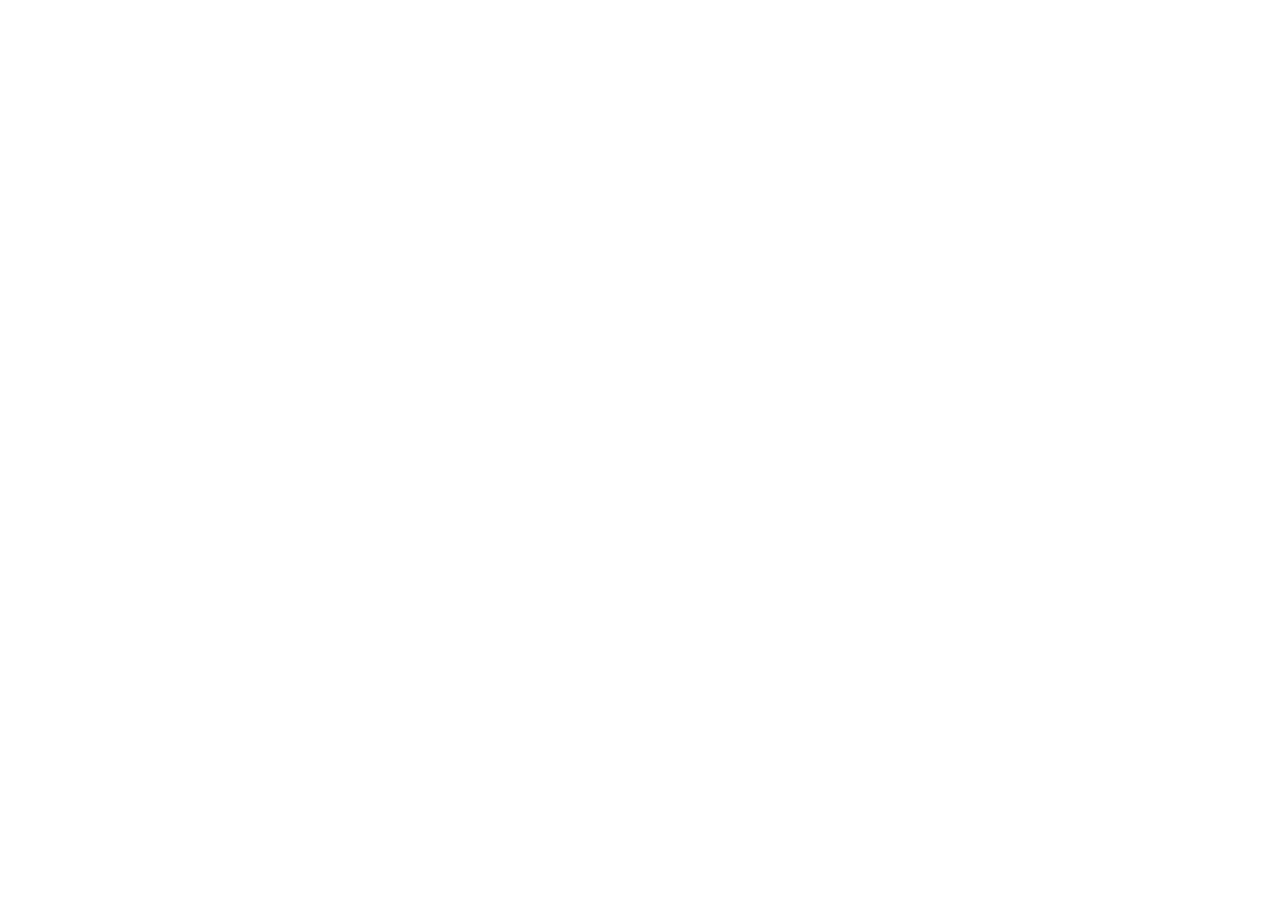
==== commit f14ff7aa: "updated portfolio" ====
--- a/index.html
+++ b/index.html
@@ -5,14 +5,14 @@
     <meta name="viewport" content="width=device-width, initial-scale=1.0" />
 
     <!-- Primary SEO -->
-    <title>AI Engineer | Forward Deployed Engineer — Kiran Avinash Sode</title>
+    <title>Applied AI Engineer | Forward Deployed Engineer — Kiran Avinash Sode</title>
     <meta
       name="description"
-      content="Kiran Avinash Sode is an AI Engineer and Forward Deployed Engineer building agentic AI — agents, MCP servers, RAG and AWS serverless platforms — from prototype to enterprise production."
+      content="Kiran Avinash Sode is an Applied AI Engineer and Forward Deployed Engineer building agentic AI — agents, MCP servers, RAG and AWS serverless platforms — from prototype to enterprise production."
     />
     <meta
       name="keywords"
-      content="AI Engineer, Forward Deployed Engineer, AI Forward Deployed Engineer, Kiran Avinash Sode, Agentic AI, MCP, RAG, LLMOps, AWS Bedrock, Bedrock AgentCore, Kubernetes, Terraform, React, FastAPI"
+      content="Applied AI Engineer, AI Engineer, Forward Deployed Engineer, AI Forward Deployed Engineer, Kiran Avinash Sode, Agentic AI, MCP, RAG, LLMOps, AWS Bedrock, Bedrock AgentCore, Kubernetes, Terraform, React, FastAPI"
     />
     <meta name="author" content="Kiran Avinash Sode" />
     <meta name="robots" content="index, follow, max-image-preview:large, max-snippet:-1, max-video-preview:-1" />
@@ -20,9 +20,9 @@
     <link rel="canonical" href="https://sodekiranavinash.github.io/" />
 
     <!-- Icons & theme -->
-    <link rel="icon" type="image/svg+xml" href="/favicon.svg" />
-    <link rel="icon" type="image/png" sizes="64x64" href="/favicon.png" />
-    <link rel="apple-touch-icon" href="/apple-touch-icon.png" />
+    <link rel="icon" type="image/svg+xml" href="%BASE_URL%favicon.svg" />
+    <link rel="icon" type="image/png" sizes="64x64" href="%BASE_URL%favicon.png" />
+    <link rel="apple-touch-icon" href="%BASE_URL%apple-touch-icon.png" />
     <meta name="theme-color" content="#0a0a0a" media="(prefers-color-scheme: dark)" />
     <meta name="theme-color" content="#ffffff" media="(prefers-color-scheme: light)" />
     <meta name="color-scheme" content="light dark" />
@@ -32,20 +32,20 @@
     <meta property="og:locale" content="en_US" />
     <meta property="og:site_name" content="Kiran Avinash Sode" />
     <meta property="og:url" content="https://sodekiranavinash.github.io/" />
-    <meta property="og:title" content="AI Engineer | Forward Deployed Engineer — Kiran Avinash Sode" />
+    <meta property="og:title" content="Applied AI Engineer | Forward Deployed Engineer — Kiran Avinash Sode" />
     <meta
       property="og:description"
-      content="AI Engineer and Forward Deployed Engineer shipping agentic AI — agents, MCP servers, RAG and AWS serverless platforms — from prototype to production."
+      content="Applied AI Engineer and Forward Deployed Engineer shipping agentic AI — agents, MCP servers, RAG and AWS serverless platforms — from prototype to production."
     />
     <meta property="og:image" content="https://sodekiranavinash.github.io/photo_black.png" />
-    <meta property="og:image:alt" content="Portrait of Kiran Avinash Sode, AI Engineer and Forward Deployed Engineer" />
+    <meta property="og:image:alt" content="Portrait of Kiran Avinash Sode, Applied AI Engineer and Forward Deployed Engineer" />
 
     <!-- Twitter -->
     <meta name="twitter:card" content="summary_large_image" />
-    <meta name="twitter:title" content="AI Engineer | Forward Deployed Engineer — Kiran Avinash Sode" />
+    <meta name="twitter:title" content="Applied AI Engineer | Forward Deployed Engineer — Kiran Avinash Sode" />
     <meta
       name="twitter:description"
-      content="AI Engineer and Forward Deployed Engineer shipping agentic AI — agents, MCP servers, RAG and AWS serverless platforms — from prototype to production."
+      content="Applied AI Engineer and Forward Deployed Engineer shipping agentic AI — agents, MCP servers, RAG and AWS serverless platforms — from prototype to production."
     />
     <meta name="twitter:image" content="https://sodekiranavinash.github.io/photo_black.png" />
 
@@ -58,8 +58,8 @@
             "@type": "WebSite",
             "@id": "https://sodekiranavinash.github.io/#website",
             "url": "https://sodekiranavinash.github.io/",
-            "name": "Kiran Avinash Sode — AI Engineer | Forward Deployed Engineer",
-            "description": "Portfolio of Kiran Avinash Sode, AI Engineer and Forward Deployed Engineer.",
+            "name": "Kiran Avinash Sode — Applied AI Engineer | Forward Deployed Engineer",
+            "description": "Portfolio of Kiran Avinash Sode, Applied AI Engineer and Forward Deployed Engineer.",
             "inLanguage": "en",
             "publisher": { "@id": "https://sodekiranavinash.github.io/#person" }
           },
@@ -69,8 +69,8 @@
             "name": "Kiran Avinash Sode",
             "url": "https://sodekiranavinash.github.io/",
             "image": "https://sodekiranavinash.github.io/photo_black.png",
-            "jobTitle": "AI Engineer | Forward Deployed Engineer",
-            "description": "AI Engineer and Forward Deployed Engineer specializing in agentic AI — agents, MCP servers, RAG and AWS serverless platforms — taken from prototype to reliable production systems.",
+            "jobTitle": "Applied AI Engineer | Forward Deployed Engineer",
+            "description": "Applied AI Engineer and Forward Deployed Engineer specializing in agentic AI — agents, MCP servers, RAG and AWS serverless platforms — taken from prototype to reliable production systems.",
             "email": "mailto:kiranavinash.sode@gmail.com",
             "sameAs": [
               "https://github.com/sodekiranavinash",
@@ -94,7 +94,7 @@
             "@type": "ProfilePage",
             "@id": "https://sodekiranavinash.github.io/#profilepage",
             "url": "https://sodekiranavinash.github.io/",
-            "name": "AI Engineer | Forward Deployed Engineer — Kiran Avinash Sode",
+            "name": "Applied AI Engineer | Forward Deployed Engineer — Kiran Avinash Sode",
             "isPartOf": { "@id": "https://sodekiranavinash.github.io/#website" },
             "about": { "@id": "https://sodekiranavinash.github.io/#person" },
             "mainEntity": { "@id": "https://sodekiranavinash.github.io/#person" }
@@ -152,8 +152,6 @@
         }
       })();
     </script>
-    <script type="module" crossorigin src="/assets/index-DBZv00wp.js"></script>
-    <link rel="stylesheet" crossorigin href="/assets/index-BnGQzhjp.css">
   </head>
   <body>
     <div id="root"></div>
@@ -161,9 +159,9 @@
     <!-- Crawlable fallback for bots that do not execute JavaScript -->
     <noscript>
       <main style="max-width: 42rem; margin: 2rem auto; padding: 0 1rem; font-family: system-ui, sans-serif; line-height: 1.6">
-        <h1>Kiran Avinash Sode — AI Engineer | Forward Deployed Engineer</h1>
+        <h1>Kiran Avinash Sode — Applied AI Engineer | Forward Deployed Engineer</h1>
         <p>
-          I am an AI Engineer and Forward Deployed Engineer. I partner with teams to take AI
+          I am an Applied AI Engineer and Forward Deployed Engineer. I partner with teams to take AI
           solutions from prototype to production — building agentic AI, MCP servers, RAG pipelines
           and the Kubernetes and AWS serverless platforms that keep them running.
         </p>
@@ -181,5 +179,6 @@
       </main>
     </noscript>
 
+    <script type="module" src="/src/main.tsx"></script>
   </body>
 </html>
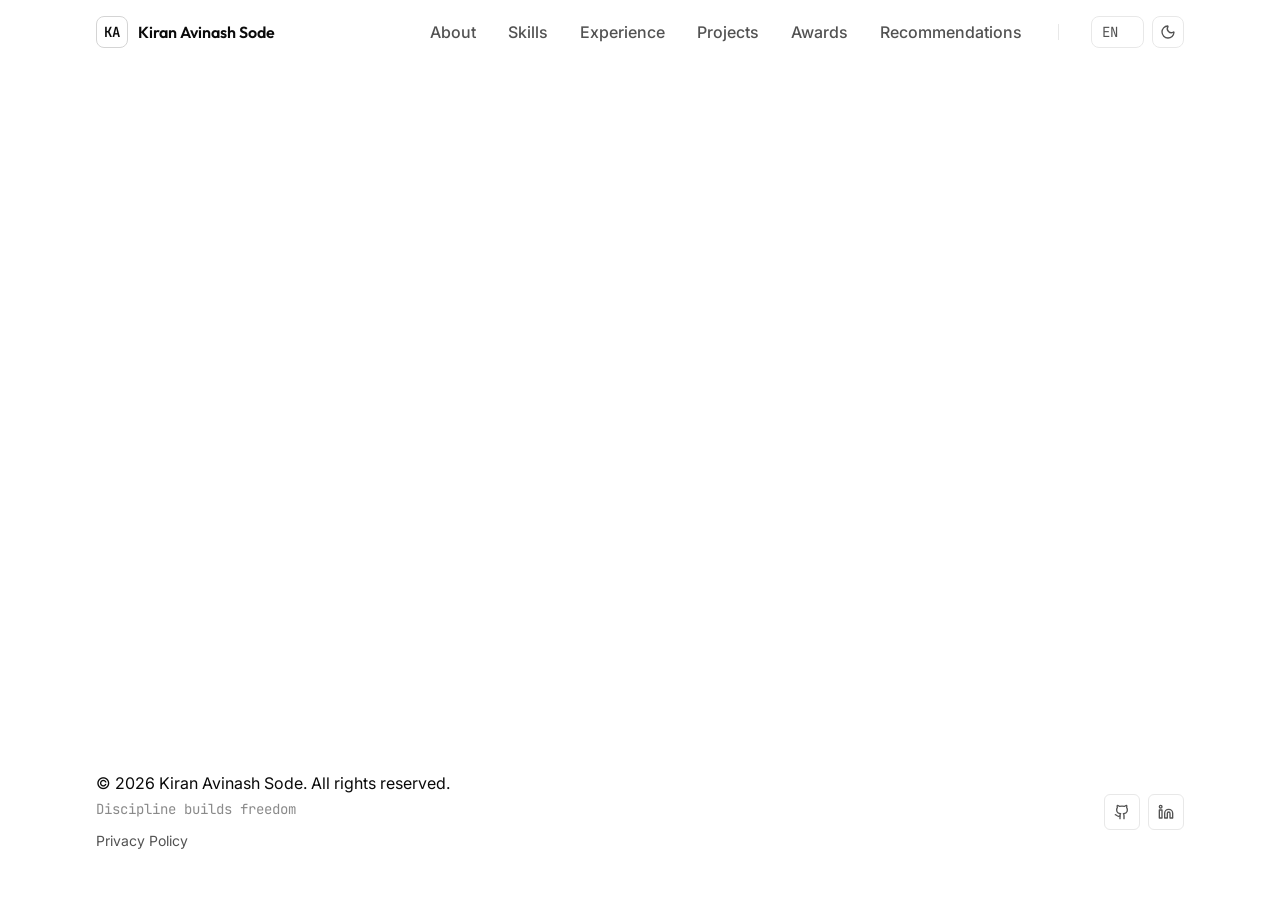
==== commit 098fdb42: "Updates" ====
--- a/index.html
+++ b/index.html
@@ -20,9 +20,9 @@
     <link rel="canonical" href="https://sodekiranavinash.github.io/" />
 
     <!-- Icons & theme -->
-    <link rel="icon" type="image/svg+xml" href="%BASE_URL%favicon.svg" />
-    <link rel="icon" type="image/png" sizes="64x64" href="%BASE_URL%favicon.png" />
-    <link rel="apple-touch-icon" href="%BASE_URL%apple-touch-icon.png" />
+    <link rel="icon" type="image/svg+xml" href="/favicon.svg" />
+    <link rel="icon" type="image/png" sizes="64x64" href="/favicon.png" />
+    <link rel="apple-touch-icon" href="/apple-touch-icon.png" />
     <meta name="theme-color" content="#0a0a0a" media="(prefers-color-scheme: dark)" />
     <meta name="theme-color" content="#ffffff" media="(prefers-color-scheme: light)" />
     <meta name="color-scheme" content="light dark" />
@@ -152,6 +152,8 @@
         }
       })();
     </script>
+    <script type="module" crossorigin src="/assets/index-qp0jWtpV.js"></script>
+    <link rel="stylesheet" crossorigin href="/assets/index-CpxnZI2C.css">
   </head>
   <body>
     <div id="root"></div>
@@ -179,6 +181,5 @@
       </main>
     </noscript>
 
-    <script type="module" src="/src/main.tsx"></script>
   </body>
 </html>
--- a/assets/index-CpxnZI2C.css
+++ b/assets/index-CpxnZI2C.css
@@ -0,0 +1 @@
+/*! tailwindcss v4.3.1 | MIT License | https://tailwindcss.com */@layer properties{@supports (((-webkit-hyphens:none)) and (not (margin-trim:inline))) or ((-moz-orient:inline) and (not (color:rgb(from red r g b)))){*,:before,:after,::backdrop{--tw-rotate-x:initial;--tw-rotate-y:initial;--tw-rotate-z:initial;--tw-skew-x:initial;--tw-skew-y:initial;--tw-space-y-reverse:0;--tw-divide-y-reverse:0;--tw-border-style:solid;--tw-gradient-position:initial;--tw-gradient-from:#0000;--tw-gradient-via:#0000;--tw-gradient-to:#0000;--tw-gradient-stops:initial;--tw-gradient-via-stops:initial;--tw-gradient-from-position:0%;--tw-gradient-via-position:50%;--tw-gradient-to-position:100%;--tw-leading:initial;--tw-font-weight:initial;--tw-tracking:initial;--tw-shadow:0 0 #0000;--tw-shadow-color:initial;--tw-shadow-alpha:100%;--tw-inset-shadow:0 0 #0000;--tw-inset-shadow-color:initial;--tw-inset-shadow-alpha:100%;--tw-ring-color:initial;--tw-ring-shadow:0 0 #0000;--tw-inset-ring-color:initial;--tw-inset-ring-shadow:0 0 #0000;--tw-ring-inset:initial;--tw-ring-offset-width:0px;--tw-ring-offset-color:#fff;--tw-ring-offset-shadow:0 0 #0000;--tw-backdrop-blur:initial;--tw-backdrop-brightness:initial;--tw-backdrop-contrast:initial;--tw-backdrop-grayscale:initial;--tw-backdrop-hue-rotate:initial;--tw-backdrop-invert:initial;--tw-backdrop-opacity:initial;--tw-backdrop-saturate:initial;--tw-backdrop-sepia:initial;--tw-duration:initial;--tw-ease:initial;--tw-translate-x:0;--tw-translate-y:0;--tw-translate-z:0;--tw-scale-x:1;--tw-scale-y:1;--tw-scale-z:1;--tw-outline-style:solid;--tw-divide-x-reverse:0;--border-angle:0deg}}}@layer theme{:root,:host{--font-sans:"Inter", system-ui, -apple-system, sans-serif;--font-mono:"JetBrains Mono", ui-monospace, monospace;--color-cyan-100:oklch(95.6% .045 203.388);--color-cyan-300:oklch(86.5% .127 207.078);--color-cyan-500:oklch(71.5% .143 215.221);--color-cyan-600:oklch(60.9% .126 221.723);--color-cyan-700:oklch(52% .105 223.128);--color-cyan-950:oklch(30.2% .056 229.695);--color-indigo-100:oklch(93% .034 272.788);--color-indigo-300:oklch(78.5% .115 274.713);--color-indigo-400:oklch(67.3% .182 276.935);--color-indigo-600:oklch(51.1% .262 276.966);--color-indigo-700:oklch(45.7% .24 277.023);--color-indigo-950:oklch(25.7% .09 281.288);--color-violet-100:oklch(94.3% .029 294.588);--color-violet-300:oklch(81.1% .111 293.571);--color-violet-600:oklch(54.1% .281 293.009);--color-violet-700:oklch(49.1% .27 292.581);--color-violet-950:oklch(28.3% .141 291.089);--color-slate-50:oklch(98.4% .003 247.858);--color-slate-100:oklch(96.8% .007 247.896);--color-slate-200:oklch(92.9% .013 255.508);--color-slate-300:oklch(86.9% .022 252.894);--color-slate-400:oklch(70.4% .04 256.788);--color-slate-500:oklch(55.4% .046 257.417);--color-slate-600:oklch(44.6% .043 257.281);--color-slate-800:oklch(27.9% .041 260.031);--color-slate-900:oklch(20.8% .042 265.755);--color-slate-950:oklch(12.9% .042 264.695);--color-black:#000;--color-white:#fff;--spacing:.25rem;--container-xl:36rem;--container-2xl:42rem;--container-3xl:48rem;--container-5xl:64rem;--container-6xl:72rem;--text-xs:.875rem;--text-xs--line-height:1.25rem;--text-sm:1rem;--text-sm--line-height:1.5rem;--text-base:1.125rem;--text-base--line-height:1.75rem;--text-lg:1.25rem;--text-lg--line-height:1.75rem;--text-xl:1.5rem;--text-xl--line-height:2rem;--text-2xl:1.875rem;--text-2xl--line-height:2.25rem;--text-3xl:2.25rem;--text-3xl--line-height:2.5rem;--text-4xl:3rem;--text-4xl--line-height:1;--text-5xl:3.75rem;--text-5xl--line-height:1;--font-weight-medium:500;--font-weight-semibold:600;--font-weight-bold:700;--font-weight-extrabold:800;--tracking-tight:-.025em;--tracking-wide:.025em;--leading-relaxed:1.625;--radius-md:.375rem;--radius-lg:.5rem;--radius-xl:.75rem;--radius-2xl:1rem;--radius-3xl:1.5rem;--ease-in-out:cubic-bezier(.4, 0, .2, 1);--blur-md:12px;--blur-xl:24px;--default-transition-duration:.15s;--default-transition-timing-function:cubic-bezier(.4, 0, .2, 1);--default-font-family:var(--font-sans);--default-mono-font-family:var(--font-mono);--font-display:"Outfit", system-ui, -apple-system, sans-serif}}@layer base{*,:after,:before,::backdrop{box-sizing:border-box;border:0 solid;margin:0;padding:0}::file-selector-button{box-sizing:border-box;border:0 solid;margin:0;padding:0}html,:host{-webkit-text-size-adjust:100%;-moz-tab-size:4;tab-size:4;line-height:1.5;font-family:var(--default-font-family,ui-sans-serif, system-ui, sans-serif, "Apple Color Emoji", "Segoe UI Emoji", "Segoe UI Symbol", "Noto Color Emoji");font-feature-settings:var(--default-font-feature-settings,normal);font-variation-settings:var(--default-font-variation-settings,normal);-webkit-tap-highlight-color:transparent}hr{height:0;color:inherit;border-top-width:1px}abbr:where([title]){-webkit-text-decoration:underline dotted;text-decoration:underline dotted}h1,h2,h3,h4,h5,h6{font-size:inherit;font-weight:inherit}a{color:inherit;-webkit-text-decoration:inherit;text-decoration:inherit}b,strong{font-weight:bolder}code,kbd,samp,pre{font-family:var(--default-mono-font-family,ui-monospace, SFMono-Regular, Menlo, Monaco, Consolas, "Liberation Mono", "Courier New", monospace);font-feature-settings:var(--default-mono-font-feature-settings,normal);font-variation-settings:var(--default-mono-font-variation-settings,normal);font-size:1em}small{font-size:80%}sub,sup{vertical-align:baseline;font-size:75%;line-height:0;position:relative}sub{bottom:-.25em}sup{top:-.5em}table{text-indent:0;border-color:inherit;border-collapse:collapse}:-moz-focusring{outline:auto}progress{vertical-align:baseline}summary{display:list-item}ol,ul,menu{list-style:none}img,svg,video,canvas,audio,iframe,embed,object{vertical-align:middle;display:block}img,video{max-width:100%;height:auto}button,input,select,optgroup,textarea{font:inherit;font-feature-settings:inherit;font-variation-settings:inherit;letter-spacing:inherit;color:inherit;opacity:1;background-color:#0000;border-radius:0}::file-selector-button{font:inherit;font-feature-settings:inherit;font-variation-settings:inherit;letter-spacing:inherit;color:inherit;opacity:1;background-color:#0000;border-radius:0}:where(select:is([multiple],[size])) optgroup{font-weight:bolder}:where(select:is([multiple],[size])) optgroup option{padding-inline-start:20px}::file-selector-button{margin-inline-end:4px}::placeholder{opacity:1}@supports (not ((-webkit-appearance:-apple-pay-button))) or (contain-intrinsic-size:1px){::placeholder{color:currentColor}@supports (color:color-mix(in lab,red,red)){::placeholder{color:color-mix(in oklab,currentcolor 50%,transparent)}}}textarea{resize:vertical}::-webkit-search-decoration{-webkit-appearance:none}::-webkit-date-and-time-value{min-height:1lh;text-align:inherit}::-webkit-datetime-edit{display:inline-flex}::-webkit-datetime-edit-fields-wrapper{padding:0}::-webkit-datetime-edit{padding-block:0}::-webkit-datetime-edit-year-field{padding-block:0}::-webkit-datetime-edit-month-field{padding-block:0}::-webkit-datetime-edit-day-field{padding-block:0}::-webkit-datetime-edit-hour-field{padding-block:0}::-webkit-datetime-edit-minute-field{padding-block:0}::-webkit-datetime-edit-second-field{padding-block:0}::-webkit-datetime-edit-millisecond-field{padding-block:0}::-webkit-datetime-edit-meridiem-field{padding-block:0}::-webkit-calendar-picker-indicator{line-height:1}:-moz-ui-invalid{box-shadow:none}button,input:where([type=button],[type=reset],[type=submit]){-webkit-appearance:button;-moz-appearance:button;appearance:button}::file-selector-button{-webkit-appearance:button;-moz-appearance:button;appearance:button}::-webkit-inner-spin-button{height:auto}::-webkit-outer-spin-button{height:auto}[hidden]:where(:not([hidden=until-found])){display:none!important}html{scroll-behavior:smooth;font-size:16px}body{-webkit-font-smoothing:antialiased;-moz-osx-font-smoothing:grayscale;min-height:100vh;transition-property:color,background-color,border-color,outline-color,text-decoration-color,fill,stroke,--tw-gradient-from,--tw-gradient-via,--tw-gradient-to;transition-timing-function:var(--tw-ease,var(--default-transition-timing-function));transition-duration:var(--tw-duration,var(--default-transition-duration));--tw-duration:.3s;background-color:var(--bg-base);background-image:var(--app-glow);color:var(--fg-primary);font-family:var(--font-sans);background-repeat:no-repeat;background-attachment:fixed;transition-duration:.3s;overflow-x:hidden}*{box-sizing:border-box}::selection{background-color:var(--selection-bg);color:var(--fg-primary)}section[id],div[id]{scroll-margin-top:5rem}h1,h2,h3,h4{text-wrap:balance}}@layer components{.container-page{width:100%;max-width:var(--container-6xl);padding-inline:calc(var(--spacing) * 5);margin-inline:auto}@media(min-width:40rem){.container-page{padding-inline:calc(var(--spacing) * 8)}}.bg-base{background-color:var(--bg-base)}.bg-elevated{background-color:var(--bg-elevated)}.bg-muted{background-color:var(--bg-muted)}.section-base{background-color:#0000}.section-muted{background-color:var(--tint)}.text-fg{color:var(--fg-primary)}.text-muted{color:var(--fg-secondary)}.text-subtle{color:var(--fg-tertiary)}.text-accent{color:var(--accent)}.border-default{border-color:var(--border)}.border-strong{border-color:var(--border-strong)}.section-divider{border-top:1px solid var(--border)}.eyebrow{align-items:center;gap:calc(var(--spacing) * 2);font-family:var(--font-mono);font-size:var(--text-xs);line-height:var(--tw-leading,var(--text-xs--line-height));--tw-tracking:.2em;letter-spacing:.2em;text-transform:uppercase;color:var(--fg-tertiary);display:inline-flex}.eyebrow-dot{height:var(--spacing);width:var(--spacing);background-color:var(--accent);border-radius:3.40282e38px;flex-shrink:0;display:inline-block}.card-surface{border-radius:var(--radius-xl);transition-property:color,background-color,border-color,outline-color,text-decoration-color,fill,stroke,--tw-gradient-from,--tw-gradient-via,--tw-gradient-to;transition-timing-function:var(--tw-ease,var(--default-transition-timing-function));transition-duration:var(--tw-duration,var(--default-transition-duration));--tw-duration:.2s;background-color:var(--bg-elevated);border:1px solid var(--border);transition-duration:.2s}.card-surface:hover{border-color:var(--border-strong)}.mono-label{font-family:var(--font-mono);font-size:var(--text-xs);line-height:var(--tw-leading,var(--text-xs--line-height));--tw-tracking:var(--tracking-wide);letter-spacing:var(--tracking-wide);color:var(--fg-tertiary)}.link-underline{transition-property:color,background-color,border-color,outline-color,text-decoration-color,fill,stroke,--tw-gradient-from,--tw-gradient-via,--tw-gradient-to;transition-timing-function:var(--tw-ease,var(--default-transition-timing-function));transition-duration:var(--tw-duration,var(--default-transition-duration));--tw-duration:.2s;color:var(--fg-primary);transition-duration:.2s;display:inline-block;position:relative}.link-underline:after{content:"";bottom:calc(var(--spacing) * -.5);width:0;height:1px;transition-property:all;transition-timing-function:var(--tw-ease,var(--default-transition-timing-function));transition-duration:var(--tw-duration,var(--default-transition-duration));--tw-duration:.3s;background-color:var(--fg-primary);transition-duration:.3s;position:absolute;left:0}.link-underline:hover:after,.group:hover .link-underline-on-group-hover:after{width:100%}.input-field{border-radius:var(--radius-lg);width:100%;padding-inline:calc(var(--spacing) * 4);padding-block:calc(var(--spacing) * 3);font-size:var(--text-sm);line-height:var(--tw-leading,var(--text-sm--line-height));transition-property:color,background-color,border-color,outline-color,text-decoration-color,fill,stroke,--tw-gradient-from,--tw-gradient-via,--tw-gradient-to;transition-timing-function:var(--tw-ease,var(--default-transition-timing-function));transition-duration:var(--tw-duration,var(--default-transition-duration));--tw-duration:.2s;--tw-outline-style:none;background-color:var(--bg-base);border:1px solid var(--border);color:var(--fg-primary);outline-style:none;transition-duration:.2s}.input-field::placeholder{color:var(--fg-tertiary)}.input-field:focus{border-color:var(--border-focus)}.btn-primary{justify-content:center;align-items:center;gap:calc(var(--spacing) * 2);border-radius:var(--radius-lg);padding-inline:calc(var(--spacing) * 5);padding-block:calc(var(--spacing) * 2.5);font-size:var(--text-sm);line-height:var(--tw-leading,var(--text-sm--line-height));--tw-font-weight:var(--font-weight-medium);font-weight:var(--font-weight-medium);transition-property:all;transition-timing-function:var(--tw-ease,var(--default-transition-timing-function));transition-duration:var(--tw-duration,var(--default-transition-duration));--tw-duration:.2s;transition-duration:.2s;display:inline-flex}.btn-primary:disabled{cursor:not-allowed;opacity:.5}.btn-primary{background-color:var(--accent-bg);color:var(--accent-fg);border:1px solid var(--accent-bg)}.btn-primary:hover:not(:disabled){opacity:.9}.btn-secondary{justify-content:center;align-items:center;gap:calc(var(--spacing) * 2);border-radius:var(--radius-lg);padding-inline:calc(var(--spacing) * 5);padding-block:calc(var(--spacing) * 2.5);font-size:var(--text-sm);line-height:var(--tw-leading,var(--text-sm--line-height));--tw-font-weight:var(--font-weight-medium);font-weight:var(--font-weight-medium);transition-property:all;transition-timing-function:var(--tw-ease,var(--default-transition-timing-function));transition-duration:var(--tw-duration,var(--default-transition-duration));--tw-duration:.2s;transition-duration:.2s;display:inline-flex}.btn-secondary:disabled{cursor:not-allowed;opacity:.5}.btn-secondary{color:var(--fg-primary);border:1px solid var(--border-strong);background-color:#0000}.btn-secondary:hover:not(:disabled){background-color:var(--bg-muted);border-color:var(--border-focus)}.btn-sm{padding-inline:calc(var(--spacing) * 3.5);padding-block:calc(var(--spacing) * 1.5);font-size:var(--text-xs);line-height:var(--tw-leading,var(--text-xs--line-height))}.btn-lg{padding-inline:calc(var(--spacing) * 5);padding-block:calc(var(--spacing) * 3);font-size:var(--text-sm);line-height:var(--tw-leading,var(--text-sm--line-height))}.tag{border-radius:var(--radius-md);padding-inline:calc(var(--spacing) * 2.5);padding-block:var(--spacing);font-family:var(--font-mono);font-size:var(--text-xs);line-height:var(--tw-leading,var(--text-xs--line-height));border:1px solid var(--border);color:var(--fg-secondary);background-color:#0000;align-items:center;display:inline-flex}.nav-shell{background-color:var(--nav-bg);border-bottom:1px solid var(--border);-webkit-backdrop-filter:blur(14px);backdrop-filter:blur(14px)}.nav-link{padding-inline:var(--spacing);padding-block:calc(var(--spacing) * 2);font-size:var(--text-sm);line-height:var(--tw-leading,var(--text-sm--line-height));--tw-font-weight:var(--font-weight-medium);font-weight:var(--font-weight-medium);transition-property:color,background-color,border-color,outline-color,text-decoration-color,fill,stroke,--tw-gradient-from,--tw-gradient-via,--tw-gradient-to;transition-timing-function:var(--tw-ease,var(--default-transition-timing-function));transition-duration:var(--tw-duration,var(--default-transition-duration));--tw-duration:.2s;color:var(--fg-secondary);align-items:center;transition-duration:.2s;display:inline-flex;position:relative}.nav-link:hover{color:var(--fg-primary)}.nav-link:after{content:"";transform-origin:0;--tw-scale-x:0%;height:1px;scale:var(--tw-scale-x) var(--tw-scale-y);transition-property:transform,translate,scale,rotate;transition-timing-function:var(--tw-ease,var(--default-transition-timing-function));transition-duration:var(--tw-duration,var(--default-transition-duration));--tw-duration:.3s;background-color:var(--accent);inset-inline:0;transition-duration:.3s;position:absolute;bottom:0}.nav-link:hover:after{--tw-scale-x:100%;scale:var(--tw-scale-x) var(--tw-scale-y)}.carousel-arrow{animation:2.5s ease-in-out infinite carousel-arrow-pulse}.carousel-arrow:hover{box-shadow:0 0 14px 2px var(--accent);animation:none}@supports (color:color-mix(in lab,red,red)){.carousel-arrow:hover{box-shadow:0 0 14px 2px color-mix(in srgb,var(--accent) 20%,transparent)}}.border-beam{border-radius:var(--radius-lg);position:relative}.border-beam:after{content:"";z-index:1;border-radius:inherit;background:conic-gradient(from var(--border-angle),transparent 0deg,transparent 256deg,var(--accent) 296deg,var(--accent) 316deg,var(--accent) 336deg,transparent 360deg);padding:1px;position:absolute;top:-1px;right:-1px;bottom:-1px;left:-1px}@supports (color:color-mix(in lab,red,red)){.border-beam:after{background:conic-gradient(from var(--border-angle),transparent 0deg,transparent 256deg,color-mix(in srgb,var(--accent) 45%,transparent) 296deg,var(--accent) 316deg,color-mix(in srgb,var(--accent) 45%,transparent) 336deg,transparent 360deg)}}.border-beam:after{opacity:0;pointer-events:none;transition:opacity .3s;-webkit-mask-image:linear-gradient(#fff 0 0),linear-gradient(#fff 0 0);-webkit-mask-position:0 0,0 0;-webkit-mask-size:auto,auto;-webkit-mask-repeat:repeat,repeat;-webkit-mask-clip:content-box,border-box;-webkit-mask-origin:content-box,border-box;-webkit-mask-composite:xor;mask-composite:exclude;-webkit-mask-source-type:auto,auto;mask-mode:match-source,match-source}.border-beam-hover:hover:after,.group:hover .border-beam-group-hover:after,.border-beam-active:after{opacity:1;animation:3.5s linear infinite border-beam-spin}}@layer utilities{.invisible{visibility:hidden}.visible{visibility:visible}.sr-only{clip-path:inset(50%);white-space:nowrap;border-width:0;width:1px;height:1px;margin:-1px;padding:0;position:absolute;overflow:hidden}.absolute{position:absolute}.fixed{position:fixed}.relative{position:relative}.inset-0{top:0;right:0;bottom:0;left:0}.inset-x-0{inset-inline:0}.top-0{top:0}.top-4{top:calc(var(--spacing) * 4)}.right-4{right:calc(var(--spacing) * 4)}.z-10{z-index:10}.z-50{z-index:50}.order-1{order:1}.order-2{order:2}.mx-auto{margin-inline:auto}.mt-0\.5{margin-top:calc(var(--spacing) * .5)}.mt-1{margin-top:var(--spacing)}.mt-2{margin-top:calc(var(--spacing) * 2)}.mt-2\.5{margin-top:calc(var(--spacing) * 2.5)}.mt-3{margin-top:calc(var(--spacing) * 3)}.mt-4{margin-top:calc(var(--spacing) * 4)}.mt-5{margin-top:calc(var(--spacing) * 5)}.mt-8{margin-top:calc(var(--spacing) * 8)}.mt-10{margin-top:calc(var(--spacing) * 10)}.mr-2{margin-right:calc(var(--spacing) * 2)}.mb-2{margin-bottom:calc(var(--spacing) * 2)}.mb-4{margin-bottom:calc(var(--spacing) * 4)}.mb-5{margin-bottom:calc(var(--spacing) * 5)}.mb-8{margin-bottom:calc(var(--spacing) * 8)}.mb-16{margin-bottom:calc(var(--spacing) * 16)}.ml-1{margin-left:var(--spacing)}.flex{display:flex}.grid{display:grid}.hidden{display:none}.inline{display:inline}.inline-block{display:inline-block}.inline-flex{display:inline-flex}.h-1{height:var(--spacing)}.h-1\.5{height:calc(var(--spacing) * 1.5)}.h-3\.5{height:calc(var(--spacing) * 3.5)}.h-4{height:calc(var(--spacing) * 4)}.h-5{height:calc(var(--spacing) * 5)}.h-8{height:calc(var(--spacing) * 8)}.h-9{height:calc(var(--spacing) * 9)}.h-10{height:calc(var(--spacing) * 10)}.h-16{height:calc(var(--spacing) * 16)}.h-72{height:calc(var(--spacing) * 72)}.h-\[min\(92dvh\,calc\(100dvh-2rem\)\)\]{height:min(92dvh,100dvh - 2rem)}.h-full{height:100%}.max-h-\[min\(90dvh\,calc\(100dvh-2rem\)\)\]{max-height:min(90dvh,100dvh - 2rem)}.min-h-0{min-height:0}.min-h-screen{min-height:100vh}.w-1{width:var(--spacing)}.w-1\.5{width:calc(var(--spacing) * 1.5)}.w-3\.5{width:calc(var(--spacing) * 3.5)}.w-4{width:calc(var(--spacing) * 4)}.w-5{width:calc(var(--spacing) * 5)}.w-8{width:calc(var(--spacing) * 8)}.w-9{width:calc(var(--spacing) * 9)}.w-10{width:calc(var(--spacing) * 10)}.w-56{width:calc(var(--spacing) * 56)}.w-fit{width:fit-content}.w-full{width:100%}.w-px{width:1px}.max-w-2xl{max-width:var(--container-2xl)}.max-w-3xl{max-width:var(--container-3xl)}.max-w-5xl{max-width:var(--container-5xl)}.max-w-xl{max-width:var(--container-xl)}.min-w-0{min-width:0}.flex-1{flex:1}.shrink-0{flex-shrink:0}.grow{flex-grow:1}.transform{transform:var(--tw-rotate-x,) var(--tw-rotate-y,) var(--tw-rotate-z,) var(--tw-skew-x,) var(--tw-skew-y,)}.cursor-not-allowed{cursor:not-allowed}.cursor-pointer{cursor:pointer}.resize{resize:both}.list-disc{list-style-type:disc}.appearance-none{-webkit-appearance:none;-moz-appearance:none;appearance:none}.grid-cols-1{grid-template-columns:repeat(1,minmax(0,1fr))}.flex-col{flex-direction:column}.flex-wrap{flex-wrap:wrap}.items-baseline{align-items:baseline}.items-center{align-items:center}.items-start{align-items:flex-start}.items-stretch{align-items:stretch}.justify-between{justify-content:space-between}.justify-center{justify-content:center}.gap-1{gap:var(--spacing)}.gap-1\.5{gap:calc(var(--spacing) * 1.5)}.gap-2{gap:calc(var(--spacing) * 2)}.gap-2\.5{gap:calc(var(--spacing) * 2.5)}.gap-3{gap:calc(var(--spacing) * 3)}.gap-4{gap:calc(var(--spacing) * 4)}.gap-5{gap:calc(var(--spacing) * 5)}.gap-6{gap:calc(var(--spacing) * 6)}.gap-8{gap:calc(var(--spacing) * 8)}.gap-10{gap:calc(var(--spacing) * 10)}:where(.space-y-2>:not(:last-child)){--tw-space-y-reverse:0;margin-block-start:calc(calc(var(--spacing) * 2) * var(--tw-space-y-reverse));margin-block-end:calc(calc(var(--spacing) * 2) * calc(1 - var(--tw-space-y-reverse)))}:where(.space-y-3>:not(:last-child)){--tw-space-y-reverse:0;margin-block-start:calc(calc(var(--spacing) * 3) * var(--tw-space-y-reverse));margin-block-end:calc(calc(var(--spacing) * 3) * calc(1 - var(--tw-space-y-reverse)))}:where(.space-y-4>:not(:last-child)){--tw-space-y-reverse:0;margin-block-start:calc(calc(var(--spacing) * 4) * var(--tw-space-y-reverse));margin-block-end:calc(calc(var(--spacing) * 4) * calc(1 - var(--tw-space-y-reverse)))}:where(.space-y-6>:not(:last-child)){--tw-space-y-reverse:0;margin-block-start:calc(calc(var(--spacing) * 6) * var(--tw-space-y-reverse));margin-block-end:calc(calc(var(--spacing) * 6) * calc(1 - var(--tw-space-y-reverse)))}:where(.space-y-8>:not(:last-child)){--tw-space-y-reverse:0;margin-block-start:calc(calc(var(--spacing) * 8) * var(--tw-space-y-reverse));margin-block-end:calc(calc(var(--spacing) * 8) * calc(1 - var(--tw-space-y-reverse)))}:where(.space-y-10>:not(:last-child)){--tw-space-y-reverse:0;margin-block-start:calc(calc(var(--spacing) * 10) * var(--tw-space-y-reverse));margin-block-end:calc(calc(var(--spacing) * 10) * calc(1 - var(--tw-space-y-reverse)))}:where(.space-y-12>:not(:last-child)){--tw-space-y-reverse:0;margin-block-start:calc(calc(var(--spacing) * 12) * var(--tw-space-y-reverse));margin-block-end:calc(calc(var(--spacing) * 12) * calc(1 - var(--tw-space-y-reverse)))}:where(.space-y-14>:not(:last-child)){--tw-space-y-reverse:0;margin-block-start:calc(calc(var(--spacing) * 14) * var(--tw-space-y-reverse));margin-block-end:calc(calc(var(--spacing) * 14) * calc(1 - var(--tw-space-y-reverse)))}.gap-x-3{column-gap:calc(var(--spacing) * 3)}.gap-x-4{column-gap:calc(var(--spacing) * 4)}.gap-y-1{row-gap:var(--spacing)}:where(.divide-y>:not(:last-child)){--tw-divide-y-reverse:0;border-bottom-style:var(--tw-border-style);border-top-style:var(--tw-border-style);border-top-width:calc(1px * var(--tw-divide-y-reverse));border-bottom-width:calc(1px * calc(1 - var(--tw-divide-y-reverse)))}:where(.divide-\[var\(--border\)\]>:not(:last-child)){border-color:var(--border)}.self-center{align-self:center}.justify-self-start{justify-self:flex-start}.truncate{text-overflow:ellipsis;white-space:nowrap;overflow:hidden}.overflow-hidden{overflow:hidden}.overflow-y-auto{overflow-y:auto}.rounded-2xl{border-radius:var(--radius-2xl)}.rounded-3xl{border-radius:var(--radius-3xl)}.rounded-\[1\.5rem\]{border-radius:1.5rem}.rounded-full{border-radius:3.40282e38px}.rounded-lg{border-radius:var(--radius-lg)}.rounded-md{border-radius:var(--radius-md)}.rounded-xl{border-radius:var(--radius-xl)}.border{border-style:var(--tw-border-style);border-width:1px}.border-y{border-block-style:var(--tw-border-style);border-block-width:1px}.border-t{border-top-style:var(--tw-border-style);border-top-width:1px}.border-b{border-bottom-style:var(--tw-border-style);border-bottom-width:1px}.border-l{border-left-style:var(--tw-border-style);border-left-width:1px}.border-\[var\(--border\)\]{border-color:var(--border)}.border-slate-200\/60{border-color:#e2e8f099}@supports (color:color-mix(in lab,red,red)){.border-slate-200\/60{border-color:color-mix(in oklab,var(--color-slate-200) 60%,transparent)}}.border-slate-200\/70{border-color:#e2e8f0b3}@supports (color:color-mix(in lab,red,red)){.border-slate-200\/70{border-color:color-mix(in oklab,var(--color-slate-200) 70%,transparent)}}.border-transparent{border-color:#0000}.bg-\[var\(--accent\)\]{background-color:var(--accent)}.bg-\[var\(--accent-2\)\]{background-color:var(--accent-2)}.bg-\[var\(--accent-soft\)\]{background-color:var(--accent-soft)}.bg-\[var\(--bg-elevated\)\]{background-color:var(--bg-elevated)}.bg-\[var\(--border\)\]{background-color:var(--border)}.bg-black\/70{background-color:#000000b3}@supports (color:color-mix(in lab,red,red)){.bg-black\/70{background-color:color-mix(in oklab,var(--color-black) 70%,transparent)}}.bg-cyan-100{background-color:var(--color-cyan-100)}.bg-indigo-100{background-color:var(--color-indigo-100)}.bg-slate-50{background-color:var(--color-slate-50)}.bg-slate-100{background-color:var(--color-slate-100)}.bg-slate-900{background-color:var(--color-slate-900)}.bg-transparent{background-color:#0000}.bg-violet-100{background-color:var(--color-violet-100)}.bg-white{background-color:var(--color-white)}.bg-white\/85{background-color:#ffffffd9}@supports (color:color-mix(in lab,red,red)){.bg-white\/85{background-color:color-mix(in oklab,var(--color-white) 85%,transparent)}}.bg-gradient-to-r{--tw-gradient-position:to right in oklab;background-image:linear-gradient(var(--tw-gradient-stops))}.from-violet-600{--tw-gradient-from:var(--color-violet-600);--tw-gradient-stops:var(--tw-gradient-via-stops,var(--tw-gradient-position), var(--tw-gradient-from) var(--tw-gradient-from-position), var(--tw-gradient-to) var(--tw-gradient-to-position))}.via-indigo-600{--tw-gradient-via:var(--color-indigo-600);--tw-gradient-via-stops:var(--tw-gradient-position), var(--tw-gradient-from) var(--tw-gradient-from-position), var(--tw-gradient-via) var(--tw-gradient-via-position), var(--tw-gradient-to) var(--tw-gradient-to-position);--tw-gradient-stops:var(--tw-gradient-via-stops)}.to-cyan-500{--tw-gradient-to:var(--color-cyan-500);--tw-gradient-stops:var(--tw-gradient-via-stops,var(--tw-gradient-position), var(--tw-gradient-from) var(--tw-gradient-from-position), var(--tw-gradient-to) var(--tw-gradient-to-position))}.object-cover{object-fit:cover}.object-top{object-position:top}.p-3{padding:calc(var(--spacing) * 3)}.p-4{padding:calc(var(--spacing) * 4)}.p-5{padding:calc(var(--spacing) * 5)}.p-6{padding:calc(var(--spacing) * 6)}.p-8{padding:calc(var(--spacing) * 8)}.p-10{padding:calc(var(--spacing) * 10)}.px-2\.5{padding-inline:calc(var(--spacing) * 2.5)}.px-3{padding-inline:calc(var(--spacing) * 3)}.px-4{padding-inline:calc(var(--spacing) * 4)}.px-5{padding-inline:calc(var(--spacing) * 5)}.px-6{padding-inline:calc(var(--spacing) * 6)}.py-1{padding-block:var(--spacing)}.py-2{padding-block:calc(var(--spacing) * 2)}.py-3\.5{padding-block:calc(var(--spacing) * 3.5)}.py-4{padding-block:calc(var(--spacing) * 4)}.py-5{padding-block:calc(var(--spacing) * 5)}.py-6{padding-block:calc(var(--spacing) * 6)}.py-12{padding-block:calc(var(--spacing) * 12)}.py-16{padding-block:calc(var(--spacing) * 16)}.pt-1{padding-top:var(--spacing)}.pt-2{padding-top:calc(var(--spacing) * 2)}.pt-8{padding-top:calc(var(--spacing) * 8)}.pt-24{padding-top:calc(var(--spacing) * 24)}.pr-6{padding-right:calc(var(--spacing) * 6)}.pb-8{padding-bottom:calc(var(--spacing) * 8)}.pb-12{padding-bottom:calc(var(--spacing) * 12)}.pl-4{padding-left:calc(var(--spacing) * 4)}.pl-5{padding-left:calc(var(--spacing) * 5)}.text-center{text-align:center}.font-display{font-family:var(--font-display)}.font-mono{font-family:var(--font-mono)}.text-2xl{font-size:var(--text-2xl);line-height:var(--tw-leading,var(--text-2xl--line-height))}.text-3xl{font-size:var(--text-3xl);line-height:var(--tw-leading,var(--text-3xl--line-height))}.text-4xl{font-size:var(--text-4xl);line-height:var(--tw-leading,var(--text-4xl--line-height))}.text-base{font-size:var(--text-base);line-height:var(--tw-leading,var(--text-base--line-height))}.text-lg{font-size:var(--text-lg);line-height:var(--tw-leading,var(--text-lg--line-height))}.text-sm{font-size:var(--text-sm);line-height:var(--tw-leading,var(--text-sm--line-height))}.text-xl{font-size:var(--text-xl);line-height:var(--tw-leading,var(--text-xl--line-height))}.text-xs{font-size:var(--text-xs);line-height:var(--tw-leading,var(--text-xs--line-height))}.text-\[11px\]{font-size:11px}.text-\[12px\]{font-size:12px}.leading-relaxed{--tw-leading:var(--leading-relaxed);line-height:var(--leading-relaxed)}.font-bold{--tw-font-weight:var(--font-weight-bold);font-weight:var(--font-weight-bold)}.font-extrabold{--tw-font-weight:var(--font-weight-extrabold);font-weight:var(--font-weight-extrabold)}.font-medium{--tw-font-weight:var(--font-weight-medium);font-weight:var(--font-weight-medium)}.font-semibold{--tw-font-weight:var(--font-weight-semibold);font-weight:var(--font-weight-semibold)}.tracking-\[0\.12em\]{--tw-tracking:.12em;letter-spacing:.12em}.tracking-\[0\.18em\]{--tw-tracking:.18em;letter-spacing:.18em}.tracking-\[0\.24em\]{--tw-tracking:.24em;letter-spacing:.24em}.tracking-\[0\.28em\]{--tw-tracking:.28em;letter-spacing:.28em}.tracking-tight{--tw-tracking:var(--tracking-tight);letter-spacing:var(--tracking-tight)}.tracking-wide{--tw-tracking:var(--tracking-wide);letter-spacing:var(--tracking-wide)}.text-\[var\(--accent\)\]{color:var(--accent)}.text-cyan-700{color:var(--color-cyan-700)}.text-indigo-600{color:var(--color-indigo-600)}.text-indigo-700{color:var(--color-indigo-700)}.text-slate-400{color:var(--color-slate-400)}.text-slate-500{color:var(--color-slate-500)}.text-slate-600{color:var(--color-slate-600)}.text-slate-900{color:var(--color-slate-900)}.text-violet-600{color:var(--color-violet-600)}.text-white{color:var(--color-white)}.uppercase{text-transform:uppercase}.underline{text-decoration-line:underline}.decoration-\[var\(--border-strong\)\]{-webkit-text-decoration-color:var(--border-strong);text-decoration-color:var(--border-strong)}.underline-offset-4{text-underline-offset:4px}.opacity-30{opacity:.3}.shadow-2xl{--tw-shadow:0 25px 50px -12px var(--tw-shadow-color,#00000040);box-shadow:var(--tw-inset-shadow),var(--tw-inset-ring-shadow),var(--tw-ring-offset-shadow),var(--tw-ring-shadow),var(--tw-shadow)}.shadow-sm{--tw-shadow:0 1px 3px 0 var(--tw-shadow-color,#0000001a), 0 1px 2px -1px var(--tw-shadow-color,#0000001a);box-shadow:var(--tw-inset-shadow),var(--tw-inset-ring-shadow),var(--tw-ring-offset-shadow),var(--tw-ring-shadow),var(--tw-shadow)}.shadow-xl{--tw-shadow:0 20px 25px -5px var(--tw-shadow-color,#0000001a), 0 8px 10px -6px var(--tw-shadow-color,#0000001a);box-shadow:var(--tw-inset-shadow),var(--tw-inset-ring-shadow),var(--tw-ring-offset-shadow),var(--tw-ring-shadow),var(--tw-shadow)}.shadow-slate-900\/5{--tw-shadow-color:#0f172b0d}@supports (color:color-mix(in lab,red,red)){.shadow-slate-900\/5{--tw-shadow-color:color-mix(in oklab, color-mix(in oklab, var(--color-slate-900) 5%, transparent) var(--tw-shadow-alpha), transparent)}}.backdrop-blur-md{--tw-backdrop-blur:blur(var(--blur-md));-webkit-backdrop-filter:var(--tw-backdrop-blur,) var(--tw-backdrop-brightness,) var(--tw-backdrop-contrast,) var(--tw-backdrop-grayscale,) var(--tw-backdrop-hue-rotate,) var(--tw-backdrop-invert,) var(--tw-backdrop-opacity,) var(--tw-backdrop-saturate,) var(--tw-backdrop-sepia,);backdrop-filter:var(--tw-backdrop-blur,) var(--tw-backdrop-brightness,) var(--tw-backdrop-contrast,) var(--tw-backdrop-grayscale,) var(--tw-backdrop-hue-rotate,) var(--tw-backdrop-invert,) var(--tw-backdrop-opacity,) var(--tw-backdrop-saturate,) var(--tw-backdrop-sepia,)}.backdrop-blur-xl{--tw-backdrop-blur:blur(var(--blur-xl));-webkit-backdrop-filter:var(--tw-backdrop-blur,) var(--tw-backdrop-brightness,) var(--tw-backdrop-contrast,) var(--tw-backdrop-grayscale,) var(--tw-backdrop-hue-rotate,) var(--tw-backdrop-invert,) var(--tw-backdrop-opacity,) var(--tw-backdrop-saturate,) var(--tw-backdrop-sepia,);backdrop-filter:var(--tw-backdrop-blur,) var(--tw-backdrop-brightness,) var(--tw-backdrop-contrast,) var(--tw-backdrop-grayscale,) var(--tw-backdrop-hue-rotate,) var(--tw-backdrop-invert,) var(--tw-backdrop-opacity,) var(--tw-backdrop-saturate,) var(--tw-backdrop-sepia,)}.transition{transition-property:color,background-color,border-color,outline-color,text-decoration-color,fill,stroke,--tw-gradient-from,--tw-gradient-via,--tw-gradient-to,opacity,box-shadow,transform,translate,scale,rotate,filter,-webkit-backdrop-filter,backdrop-filter,display,content-visibility,overlay,pointer-events;transition-timing-function:var(--tw-ease,var(--default-transition-timing-function));transition-duration:var(--tw-duration,var(--default-transition-duration))}.transition-all{transition-property:all;transition-timing-function:var(--tw-ease,var(--default-transition-timing-function));transition-duration:var(--tw-duration,var(--default-transition-duration))}.transition-colors{transition-property:color,background-color,border-color,outline-color,text-decoration-color,fill,stroke,--tw-gradient-from,--tw-gradient-via,--tw-gradient-to;transition-timing-function:var(--tw-ease,var(--default-transition-timing-function));transition-duration:var(--tw-duration,var(--default-transition-duration))}.transition-transform{transition-property:transform,translate,scale,rotate;transition-timing-function:var(--tw-ease,var(--default-transition-timing-function));transition-duration:var(--tw-duration,var(--default-transition-duration))}.duration-200{--tw-duration:.2s;transition-duration:.2s}.duration-300{--tw-duration:.3s;transition-duration:.3s}.ease-in-out{--tw-ease:var(--ease-in-out);transition-timing-function:var(--ease-in-out)}.outline-none{--tw-outline-style:none;outline-style:none}@media(hover:hover){.group-hover\:border-\[var\(--fg-secondary\)\]:is(:where(.group):hover *){border-color:var(--fg-secondary)}.group-hover\:text-\[var\(--accent\)\]:is(:where(.group):hover *){color:var(--accent)}.hover\:-translate-y-1:hover{--tw-translate-y:calc(var(--spacing) * -1);translate:var(--tw-translate-x) var(--tw-translate-y)}.hover\:scale-105:hover{--tw-scale-x:105%;--tw-scale-y:105%;--tw-scale-z:105%;scale:var(--tw-scale-x) var(--tw-scale-y)}.hover\:border-\[var\(--border-focus\)\]:hover{border-color:var(--border-focus)}.hover\:bg-slate-800:hover{background-color:var(--color-slate-800)}.hover\:from-violet-700:hover{--tw-gradient-from:var(--color-violet-700);--tw-gradient-stops:var(--tw-gradient-via-stops,var(--tw-gradient-position), var(--tw-gradient-from) var(--tw-gradient-from-position), var(--tw-gradient-to) var(--tw-gradient-to-position))}.hover\:to-cyan-600:hover{--tw-gradient-to:var(--color-cyan-600);--tw-gradient-stops:var(--tw-gradient-via-stops,var(--tw-gradient-position), var(--tw-gradient-from) var(--tw-gradient-from-position), var(--tw-gradient-to) var(--tw-gradient-to-position))}.hover\:text-indigo-700:hover{color:var(--color-indigo-700)}}.focus-visible\:outline:focus-visible{outline-style:var(--tw-outline-style);outline-width:1px}.focus-visible\:outline-2:focus-visible{outline-style:var(--tw-outline-style);outline-width:2px}.focus-visible\:outline-offset-2:focus-visible{outline-offset:2px}.focus-visible\:outline-\[var\(--border-focus\)\]:focus-visible{outline-color:var(--border-focus)}@media(min-width:40rem){.sm\:h-80{height:calc(var(--spacing) * 80)}.sm\:w-64{width:calc(var(--spacing) * 64)}.sm\:grid-cols-2{grid-template-columns:repeat(2,minmax(0,1fr))}.sm\:grid-cols-3{grid-template-columns:repeat(3,minmax(0,1fr))}.sm\:gap-4{gap:calc(var(--spacing) * 4)}:where(.sm\:divide-x>:not(:last-child)){--tw-divide-x-reverse:0;border-inline-style:var(--tw-border-style);border-inline-start-width:calc(1px * var(--tw-divide-x-reverse));border-inline-end-width:calc(1px * calc(1 - var(--tw-divide-x-reverse)))}:where(.sm\:divide-y-0>:not(:last-child)){--tw-divide-y-reverse:0;border-bottom-style:var(--tw-border-style);border-top-style:var(--tw-border-style);border-top-width:calc(0px * var(--tw-divide-y-reverse));border-bottom-width:calc(0px * calc(1 - var(--tw-divide-y-reverse)))}.sm\:p-8{padding:calc(var(--spacing) * 8)}.sm\:px-6{padding-inline:calc(var(--spacing) * 6)}.sm\:py-6{padding-block:calc(var(--spacing) * 6)}.sm\:text-3xl{font-size:var(--text-3xl);line-height:var(--tw-leading,var(--text-3xl--line-height))}.sm\:text-4xl{font-size:var(--text-4xl);line-height:var(--tw-leading,var(--text-4xl--line-height))}.sm\:text-5xl{font-size:var(--text-5xl);line-height:var(--tw-leading,var(--text-5xl--line-height))}.sm\:text-lg{font-size:var(--text-lg);line-height:var(--tw-leading,var(--text-lg--line-height))}.sm\:text-xl{font-size:var(--text-xl);line-height:var(--tw-leading,var(--text-xl--line-height))}.sm\:first\:pl-0:first-child{padding-left:0}}@media(min-width:48rem){.md\:sticky{position:sticky}.md\:top-24{top:calc(var(--spacing) * 24)}.md\:mb-12{margin-bottom:calc(var(--spacing) * 12)}.md\:flex{display:flex}.md\:hidden{display:none}.md\:grid-cols-\[190px_minmax\(0\,1fr\)\]{grid-template-columns:190px minmax(0,1fr)}.md\:grid-cols-\[220px_1fr\]{grid-template-columns:220px 1fr}.md\:grid-cols-\[minmax\(0\,1fr\)_auto\]{grid-template-columns:minmax(0,1fr) auto}.md\:grid-cols-\[minmax\(0\,15rem\)_1fr_auto\]{grid-template-columns:minmax(0,15rem) 1fr auto}.md\:flex-row{flex-direction:row}.md\:items-start{align-items:flex-start}.md\:gap-8{gap:calc(var(--spacing) * 8)}.md\:gap-10{gap:calc(var(--spacing) * 10)}.md\:self-start{align-self:flex-start}.md\:justify-self-end{justify-self:flex-end}.md\:p-7{padding:calc(var(--spacing) * 7)}.md\:py-7{padding-block:calc(var(--spacing) * 7)}.md\:py-8{padding-block:calc(var(--spacing) * 8)}.md\:py-24{padding-block:calc(var(--spacing) * 24)}.md\:pt-0\.5{padding-top:calc(var(--spacing) * .5)}.md\:pt-28{padding-top:calc(var(--spacing) * 28)}.md\:pb-16{padding-bottom:calc(var(--spacing) * 16)}.md\:text-left{text-align:left}.md\:text-3xl{font-size:var(--text-3xl);line-height:var(--tw-leading,var(--text-3xl--line-height))}.md\:text-4xl{font-size:var(--text-4xl);line-height:var(--tw-leading,var(--text-4xl--line-height))}.md\:text-base{font-size:var(--text-base);line-height:var(--tw-leading,var(--text-base--line-height))}.md\:text-xl{font-size:var(--text-xl);line-height:var(--tw-leading,var(--text-xl--line-height))}}@media(min-width:64rem){.lg\:order-1{order:1}.lg\:order-2{order:2}.lg\:h-full{height:100%}.lg\:min-h-\[380px\]{min-height:380px}.lg\:w-64{width:calc(var(--spacing) * 64)}.lg\:grid-cols-2{grid-template-columns:repeat(2,minmax(0,1fr))}.lg\:grid-cols-3{grid-template-columns:repeat(3,minmax(0,1fr))}.lg\:grid-cols-\[1\.2fr_0\.8fr\]{grid-template-columns:1.2fr .8fr}.lg\:grid-cols-\[1fr_auto\]{grid-template-columns:1fr auto}.lg\:justify-end{justify-content:flex-end}.lg\:gap-16{gap:calc(var(--spacing) * 16)}}@media(min-width:80rem){.xl\:w-72{width:calc(var(--spacing) * 72)}}@media(prefers-color-scheme:dark){.dark\:border-slate-800\/60{border-color:#1d293d99}@supports (color:color-mix(in lab,red,red)){.dark\:border-slate-800\/60{border-color:color-mix(in oklab,var(--color-slate-800) 60%,transparent)}}.dark\:border-slate-800\/70{border-color:#1d293db3}@supports (color:color-mix(in lab,red,red)){.dark\:border-slate-800\/70{border-color:color-mix(in oklab,var(--color-slate-800) 70%,transparent)}}.dark\:bg-cyan-950\/40{background-color:#05334566}@supports (color:color-mix(in lab,red,red)){.dark\:bg-cyan-950\/40{background-color:color-mix(in oklab,var(--color-cyan-950) 40%,transparent)}}.dark\:bg-indigo-950\/40{background-color:#1e1a4d66}@supports (color:color-mix(in lab,red,red)){.dark\:bg-indigo-950\/40{background-color:color-mix(in oklab,var(--color-indigo-950) 40%,transparent)}}.dark\:bg-slate-900{background-color:var(--color-slate-900)}.dark\:bg-slate-950\/70{background-color:#020618b3}@supports (color:color-mix(in lab,red,red)){.dark\:bg-slate-950\/70{background-color:color-mix(in oklab,var(--color-slate-950) 70%,transparent)}}.dark\:bg-violet-950\/40{background-color:#2f0d6866}@supports (color:color-mix(in lab,red,red)){.dark\:bg-violet-950\/40{background-color:color-mix(in oklab,var(--color-violet-950) 40%,transparent)}}.dark\:text-cyan-300{color:var(--color-cyan-300)}.dark\:text-indigo-300{color:var(--color-indigo-300)}.dark\:text-indigo-400{color:var(--color-indigo-400)}.dark\:text-slate-300{color:var(--color-slate-300)}.dark\:text-slate-400{color:var(--color-slate-400)}.dark\:text-slate-500{color:var(--color-slate-500)}.dark\:text-violet-300{color:var(--color-violet-300)}.dark\:text-white{color:var(--color-white)}}}:root,.theme-light{color-scheme:light;--bg-base:#fff;--bg-elevated:#fff;--bg-muted:#fafafa;--tint:#00000004;--fg-primary:#0a0a0a;--fg-secondary:#525252;--fg-tertiary:#8a8a8a;--border:#e8e8e8;--border-strong:#d4d4d4;--border-focus:#b3b3b3;--accent:#4f46e5;--accent-2:#4f46e5;--accent-soft:#4f46e514;--accent-bg:#0a0a0a;--accent-fg:#fff;--nav-bg:#ffffffd1;--selection-bg:#4f46e524;--scrollbar-track:#fafafa;--scrollbar-thumb:#d4d4d4;--scrollbar-thumb-hover:#b3b3b3;--app-glow:radial-gradient(52rem 28rem at 50% -14%, #4f46e50d, transparent 70%)}.theme-dark{color-scheme:dark;--bg-base:#08090b;--bg-elevated:#0d0e11;--bg-muted:#0b0c0f;--tint:#ffffff04;--fg-primary:#f5f5f5;--fg-secondary:#a3a3a3;--fg-tertiary:#6f6f6f;--border:#1f1f22;--border-strong:#2e2e33;--border-focus:#3f3f45;--accent:#818cf8;--accent-2:#818cf8;--accent-soft:#818cf81f;--accent-bg:#f5f5f5;--accent-fg:#08090b;--nav-bg:#08090bcc;--selection-bg:#818cf838;--scrollbar-track:#08090b;--scrollbar-thumb:#26262b;--scrollbar-thumb-hover:#3f3f45;--app-glow:radial-gradient(52rem 28rem at 50% -14%, #818cf817, transparent 70%)}@property --border-angle{syntax:"<angle>";inherits:false;initial-value:0deg}@keyframes border-beam-spin{to{--border-angle:360deg}}@keyframes carousel-arrow-pulse{0%,to{box-shadow:0 0 color-mix(in srgb,var(--accent) 7%,transparent)}50%{box-shadow:0 0 12px 2px color-mix(in srgb,var(--accent) 18%,transparent)}}::-webkit-scrollbar{width:6px}::-webkit-scrollbar-track{background-color:var(--scrollbar-track)}::-webkit-scrollbar-thumb{background-color:var(--scrollbar-thumb);border-radius:9999px}::-webkit-scrollbar-thumb:hover{background-color:var(--scrollbar-thumb-hover)}@media(prefers-reduced-motion:reduce){html{scroll-behavior:auto}*,:before,:after{transition-duration:.01ms!important;animation-duration:.01ms!important;animation-iteration-count:1!important}.carousel-arrow{box-shadow:0 0 8px 1px var(--accent)}@supports (color:color-mix(in lab,red,red)){.carousel-arrow{box-shadow:0 0 8px 1px color-mix(in srgb,var(--accent) 14%,transparent)}}.border-beam-hover:hover:after,.group:hover .border-beam-group-hover:after,.border-beam-active:after{opacity:1;animation:none}}@property --tw-rotate-x{syntax:"*";inherits:false}@property --tw-rotate-y{syntax:"*";inherits:false}@property --tw-rotate-z{syntax:"*";inherits:false}@property --tw-skew-x{syntax:"*";inherits:false}@property --tw-skew-y{syntax:"*";inherits:false}@property --tw-space-y-reverse{syntax:"*";inherits:false;initial-value:0}@property --tw-divide-y-reverse{syntax:"*";inherits:false;initial-value:0}@property --tw-border-style{syntax:"*";inherits:false;initial-value:solid}@property --tw-gradient-position{syntax:"*";inherits:false}@property --tw-gradient-from{syntax:"<color>";inherits:false;initial-value:#0000}@property --tw-gradient-via{syntax:"<color>";inherits:false;initial-value:#0000}@property --tw-gradient-to{syntax:"<color>";inherits:false;initial-value:#0000}@property --tw-gradient-stops{syntax:"*";inherits:false}@property --tw-gradient-via-stops{syntax:"*";inherits:false}@property --tw-gradient-from-position{syntax:"<length-percentage>";inherits:false;initial-value:0%}@property --tw-gradient-via-position{syntax:"<length-percentage>";inherits:false;initial-value:50%}@property --tw-gradient-to-position{syntax:"<length-percentage>";inherits:false;initial-value:100%}@property --tw-leading{syntax:"*";inherits:false}@property --tw-font-weight{syntax:"*";inherits:false}@property --tw-tracking{syntax:"*";inherits:false}@property --tw-shadow{syntax:"*";inherits:false;initial-value:0 0 #0000}@property --tw-shadow-color{syntax:"*";inherits:false}@property --tw-shadow-alpha{syntax:"<percentage>";inherits:false;initial-value:100%}@property --tw-inset-shadow{syntax:"*";inherits:false;initial-value:0 0 #0000}@property --tw-inset-shadow-color{syntax:"*";inherits:false}@property --tw-inset-shadow-alpha{syntax:"<percentage>";inherits:false;initial-value:100%}@property --tw-ring-color{syntax:"*";inherits:false}@property --tw-ring-shadow{syntax:"*";inherits:false;initial-value:0 0 #0000}@property --tw-inset-ring-color{syntax:"*";inherits:false}@property --tw-inset-ring-shadow{syntax:"*";inherits:false;initial-value:0 0 #0000}@property --tw-ring-inset{syntax:"*";inherits:false}@property --tw-ring-offset-width{syntax:"<length>";inherits:false;initial-value:0}@property --tw-ring-offset-color{syntax:"*";inherits:false;initial-value:#fff}@property --tw-ring-offset-shadow{syntax:"*";inherits:false;initial-value:0 0 #0000}@property --tw-backdrop-blur{syntax:"*";inherits:false}@property --tw-backdrop-brightness{syntax:"*";inherits:false}@property --tw-backdrop-contrast{syntax:"*";inherits:false}@property --tw-backdrop-grayscale{syntax:"*";inherits:false}@property --tw-backdrop-hue-rotate{syntax:"*";inherits:false}@property --tw-backdrop-invert{syntax:"*";inherits:false}@property --tw-backdrop-opacity{syntax:"*";inherits:false}@property --tw-backdrop-saturate{syntax:"*";inherits:false}@property --tw-backdrop-sepia{syntax:"*";inherits:false}@property --tw-duration{syntax:"*";inherits:false}@property --tw-ease{syntax:"*";inherits:false}@property --tw-translate-x{syntax:"*";inherits:false;initial-value:0}@property --tw-translate-y{syntax:"*";inherits:false;initial-value:0}@property --tw-translate-z{syntax:"*";inherits:false;initial-value:0}@property --tw-scale-x{syntax:"*";inherits:false;initial-value:1}@property --tw-scale-y{syntax:"*";inherits:false;initial-value:1}@property --tw-scale-z{syntax:"*";inherits:false;initial-value:1}@property --tw-outline-style{syntax:"*";inherits:false;initial-value:solid}@property --tw-divide-x-reverse{syntax:"*";inherits:false;initial-value:0}
